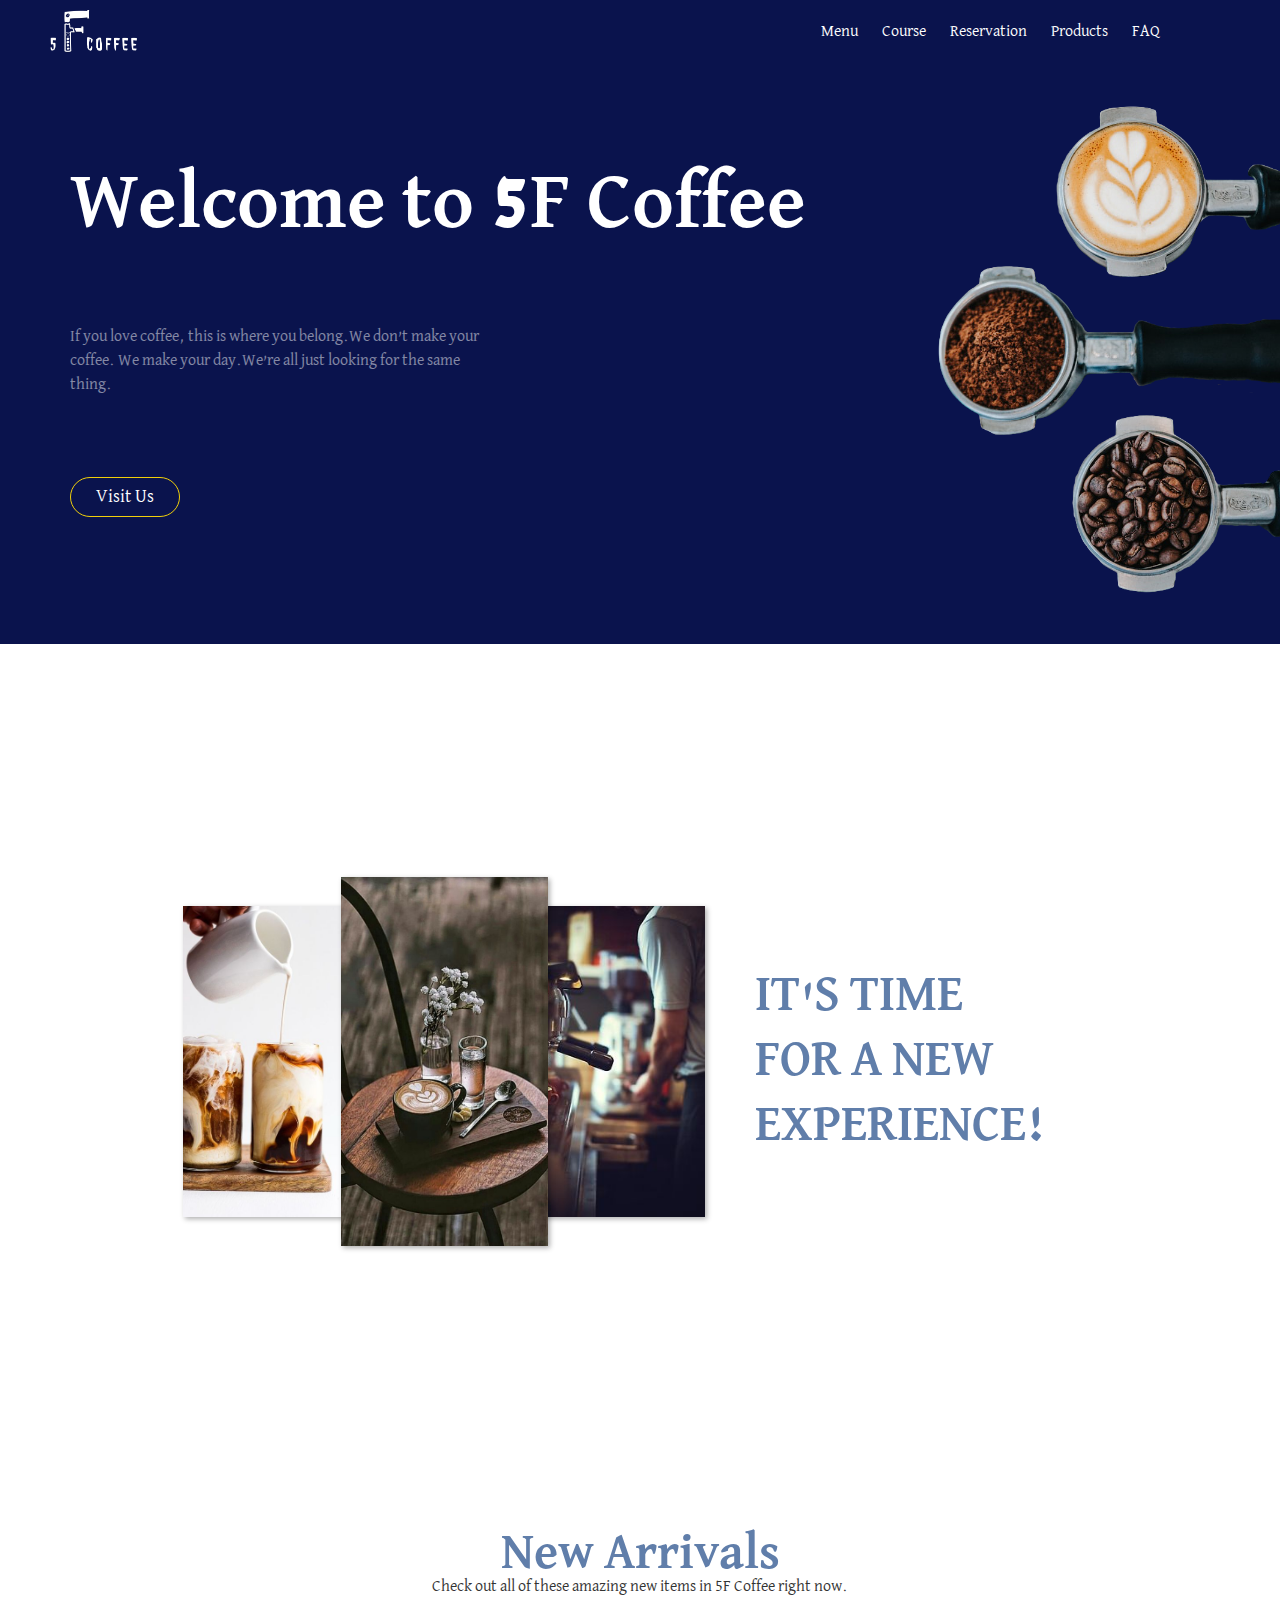
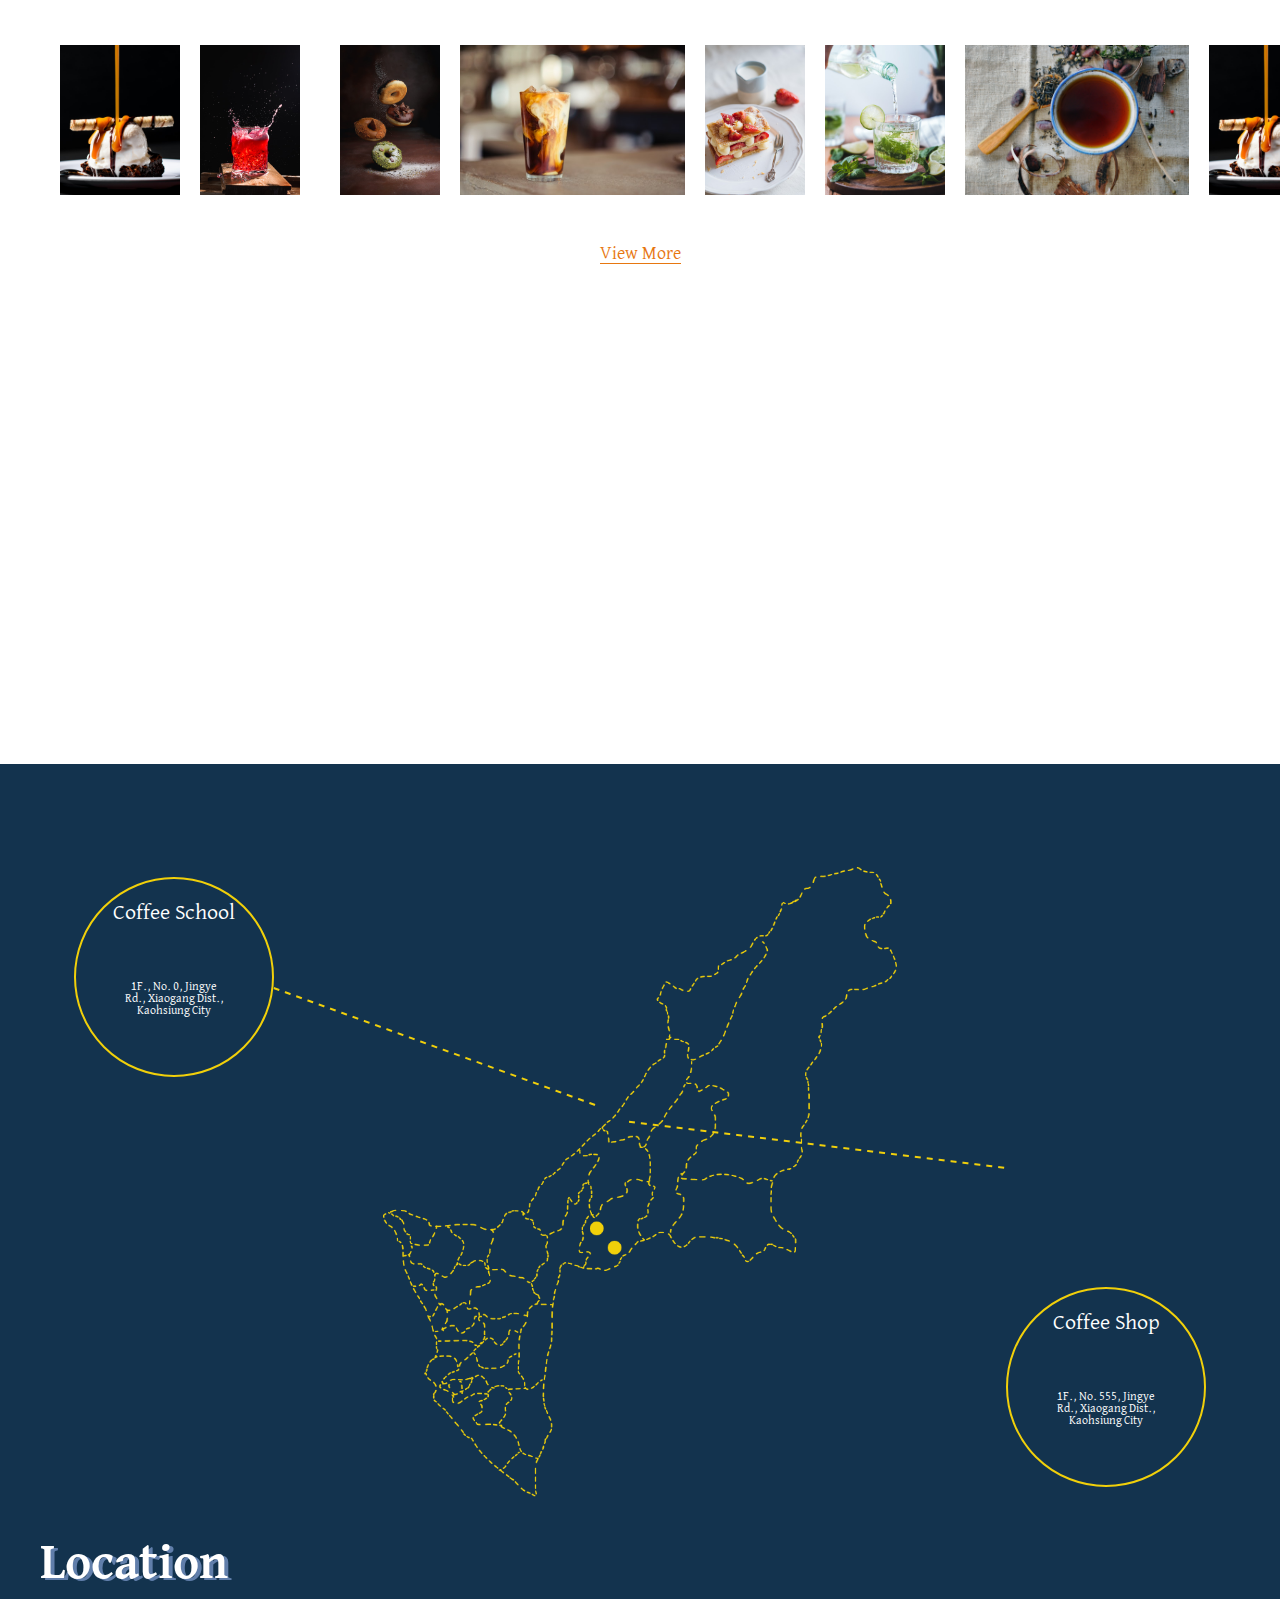
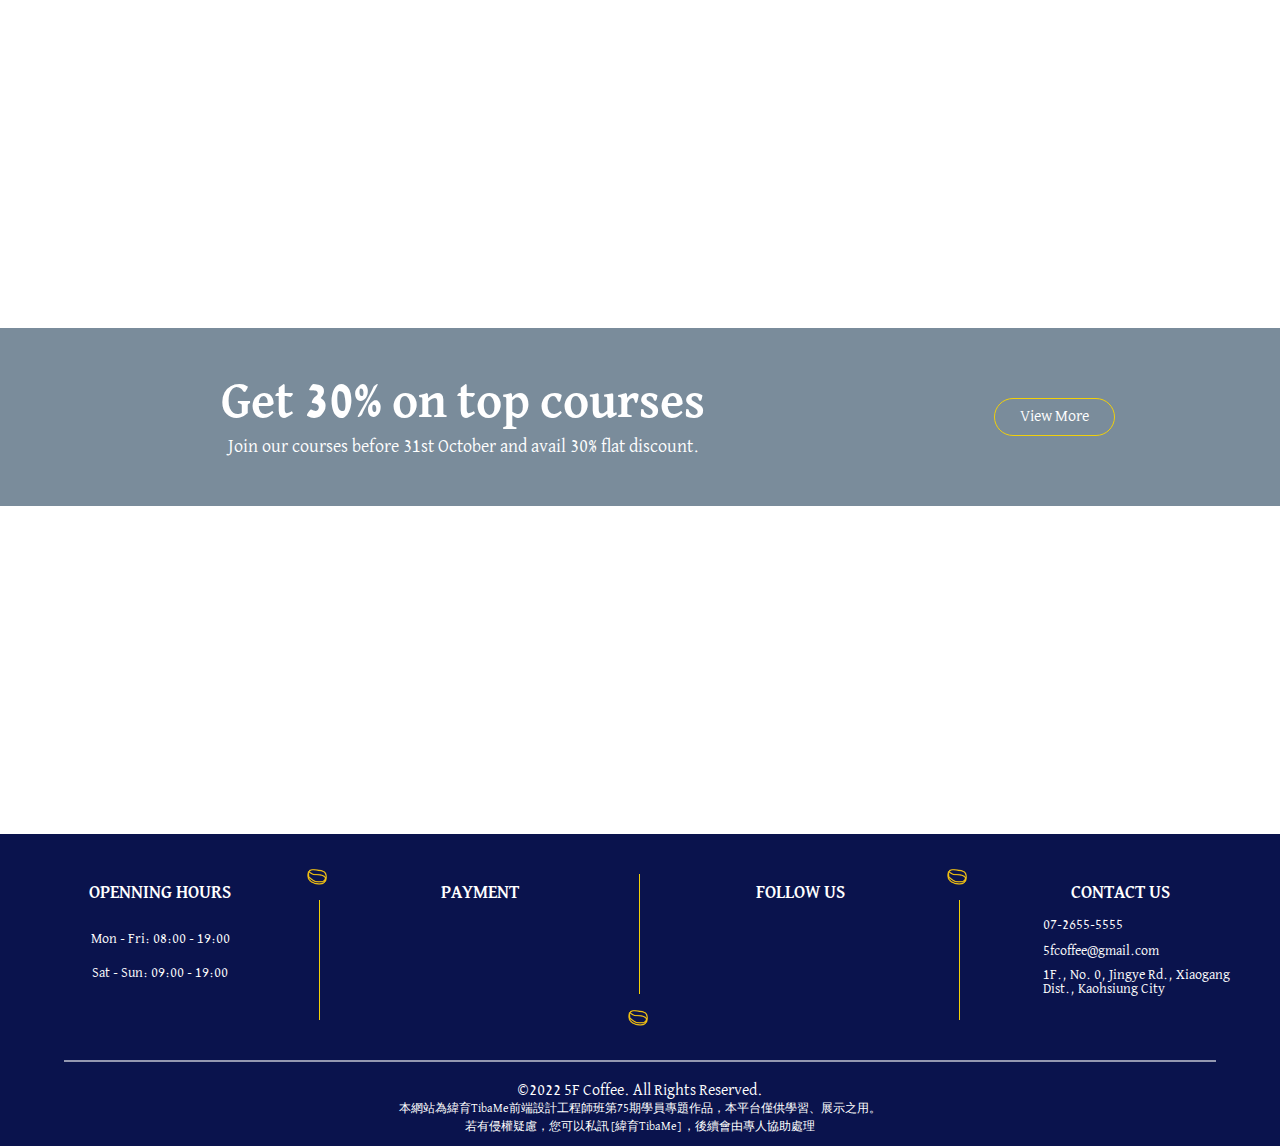
==== index.html @ f8118b6e "add web pages" ====
<!DOCTYPE html>
<html lang="en">
<head>
    <meta charset="UTF-8">
    <meta http-equiv="X-UA-Compatible" content="IE=edge">
    <meta name="viewport" content="width=device-width, initial-scale=1.0">
    <title>5F coffee</title>
   
    <!-- css -->
    <link rel="stylesheet" href="reset.css">
    <link rel="stylesheet" href="style.css">
    <link rel="stylesheet" href="header.css">
    <link rel="stylesheet" href="style2.css">
    <link rel="stylesheet" href="grid格線系統.css">

    <!-- font David Libre -->
    <link rel="preconnect" href="https://fonts.googleapis.com">
    <link rel="preconnect" href="https://fonts.gstatic.com" crossorigin>
    <link href="https://fonts.googleapis.com/css2?family=David+Libre:wght@400;500;700&display=swap" rel="stylesheet">
    
    <!-- icon -->
    <link rel="stylesheet" href="https://cdn.jsdelivr.net/npm/@fortawesome/fontawesome-free@6.1.1/css/fontawesome.min.css">
    <!-- ico -->
    <script src="https://kit.fontawesome.com/cdbf7190c7.js" crossorigin="anonymous"></script>
    <link rel="icon" href="logo.ico">
</head>
<body>
    <!-- header -->
    <input type="checkbox" id="switch">
    <header class="header">
        <!-- bar -->
        <label class="hb" for="switch">
            <span></span>
            <span></span>
            <span></span>
        </label>
        <div class="logo_box">
            <a href="index.html"><img src="image/5flogo.png" alt="5F Coffee"></a>
        </div>
        <!-- nav -->
        <nav class="nav">
            <ul class="nav_links">
                <li><a href="menu.html">Menu</a></li>
                <li><a href="course.html">Course</a></li>
                <li><a href="reservation.html">Reservation</a></li>
                <li><a href="product.html">Products</a></li>
                <li><a href="faq.html">FAQ</a></li>
            </ul>
        </nav>
        <!-- function -->
        <div class="function_box">
            <a href="member.html"><i class="fa-solid fa-user"></i></a>
            <a href="cart.html"><i class="fa-solid fa-cart-shopping"></i></a>
        </div>
    </header>
    <!-- banner -->
    <section class="banner index_banner">
        <div class="textbox">
            <h1>Welcome to 5F Coffee</h1>
            <p>If you love coffee, this is where you belong.We don’t make your coffee. We make your day.We’re all just looking for the same thing.</p>
            <a href="#" class="btn">Visit Us</a>
        </div>
        <div class="imgbox">
            <img src="image/portafilter.png" alt="portafilter">
        </div>
    </section>
    <!-- slogan -->
    <section class="slogan">
        <div class="slogan">
            <div class="imgbox">
                <div class="item"><img src="image/slogan1.jpg" alt="latte "></div>
                <div class="item"><img src="image/slogan2.jpg" alt="latte "></div>
                <div class="item"><img src="image/slogan3.jpg" alt="latte "></div>
            </div>
            <div class="textbox">
                <p class="slogan_text">It's Time<br> for a New<br> Experience!</p>
            </div>
        </div>
    </section>

    <!-- new arrivals -->
    <section class="new_arrivals">
        <h2>New Arrivals</h2>
        <p>Check out all of these amazing new items in 5F Coffee right now.</p>
        <div class="sliders">
         <div class="wrapper">
           <div class="item"><img src="image/new7.jpg" alt=""></div>
           <div class="item"><img src="image/new10.jpg" alt=""></div>
           <div class="item"><img src="image/new5.jpg" alt=""></div>
           <div class="item"><img src="image/new13.jpg" alt=""></div>
           <div class="item"><img src="image/new12.jpg" alt=""></div>
           <div class="item"><img src="image/new8.jpg" alt=""></div>
           <div class="item"><img src="image/new9.jpg" alt=""></div>
           <div class="item"><img src="image/new11.jpg" alt=""></div>
         </div>
         <div class="wrapper">
            <div class="item"><img src="image/new7.jpg" alt=""></div>
            <div class="item"><img src="image/new10.jpg" alt=""></div>
            <div class="item"><img src="image/new5.jpg" alt=""></div>
            <div class="item"><img src="image/new13.jpg" alt=""></div>
            <div class="item"><img src="image/new12.jpg" alt=""></div>
            <div class="item"><img src="image/new8.jpg" alt=""></div>
            <div class="item"><img src="image/new9.jpg" alt=""></div>
            <div class="item"><img src="image/new11.jpg" alt=""></div>
         </div>
       </div>
       <div class="btn_box"><a href="menu.html" class="btn_2">View More</a></div>
    </section> 
    <!-- map -->
    <section class="map">
        <h2>Location</h2>
        <div class="map">
            <img src="image/map.png" alt="5f coffee map">
            <a href="https://www.google.com/maps/place/%E7%B7%AF%E8%82%B2TibaMe%E9%99%84%E8%A8%AD%E4%B8%AD%E5%A3%A2%E8%81%B7%E8%A8%93%E4%B8%AD%E5%BF%83/@24.9576403,121.222834,17z/data=!3m2!4b1!5s0x346822362ddd3fd1:0xeaaa90d60c8021e8!4m5!3m4!1s0x346823ea50c732a5:0x1b5e6ee66e9fec49!8m2!3d24.9576355!4d121.2250227" class="map_school btn" target="_blank">
                <i class="fa-solid fa-school"></i>
                <h3>Coffee School</h3>
                <h4>1F., No. 0, Jingye Rd., Xiaogang Dist., Kaohsiung City </h4>
            </a>
            <a href="https://www.google.com/maps/place/%E7%B7%AF%E8%82%B2TibaMe%E9%99%84%E8%A8%AD%E4%B8%AD%E5%A3%A2%E8%81%B7%E8%A8%93%E4%B8%AD%E5%BF%83/@24.9576403,121.222834,17z/data=!3m2!4b1!5s0x346822362ddd3fd1:0xeaaa90d60c8021e8!4m5!3m4!1s0x346823ea50c732a5:0x1b5e6ee66e9fec49!8m2!3d24.9576355!4d121.2250227" class="map_shop btn" target="_blank">
                <i class="fa-solid fa-store"></i>
                <h3>Coffee Shop</h3>
                <h4>1F., No. 555, Jingye Rd., Xiaogang Dist., Kaohsiung City </h4>
            </a>
            <div class="line1"></div>    
            <div class="line2"></div>
        </div>
    </section>
    <!-- reservation -->
    <section class="reservation">
        <div class="item">
            <div class="text_box">
                <h2>Get 30% on top courses</h2>
                <p>Join our courses before 31st October and avail 30% flat discount.</p>
            </div>
            <div class="btn_box">
                <a href="course.html">View More</a>
            </div>
        </div>
        

        
        
    </section>
    <!-- footer -->
    <footer class="footer">
        <div class="footer">
            <div class="item open">
                <div class="text_box">
                    <h2>OPENNING  HOURS</h2>
                    <p>Mon - Fri: 08:00 - 19:00</p>
                    <p>Sat -  Sun: 09:00 - 19:00 </p>
                </div>
            </div>
            <div class="item payment">
                <h2>PAYMENT</h2>
                <div class="icon_box">
                    <i class="fa-brands fa-cc-apple-pay"></i>
                    <i class="fa-brands fa-cc-jcb"></i>
                    <i class="fa-brands fa-cc-visa"></i>
                </div>
            </div>
            <div class="item follow">
                <h2>FOLLOW US</h2>
                <div class="icon_box">
                    <a href="https://www.facebook.com/" target="_blank"><i class="fa-brands fa-square-facebook"></i></a>
                    <a href="https://liff.line.me/1645278921-kWRPP32q/?accountId=850fchcx" target="_blank"><i class="fa-brands fa-line"></i></a>
                    <a href="https://www.instagram.com/" target="_blank"><i class="fa-brands fa-square-instagram"></i></a>
                </div>
            </div>
            <div class="item contact">
                <h2>CONTACT US</h2>
                <div class="text_box">
                    <div class="data">
                        <div class="icon">
                            <i class="fa-solid fa-square-phone"></i>
                        </div>
                        <div class="text">
                            <p>07-2655-5555</p>
                        </div>
                    </div>
                    <div class="data">
                        <div class="icon">
                            <a href="http://gmail.com" target="_blank">
                                <i class="fa-solid fa-envelope"></i>
                            </a>
                        </div>
                        <div class="text">
                            <a href="http://gmail.com" target="_blank">
                                <p>5fcoffee@gmail.com</p>
                            </a>
                        </div>
                    </div>
                    <div class="data">
                        <div class="icon">
                            <a href="https://www.google.com/maps/place/%E7%B7%AF%E8%82%B2TibaMe%E9%99%84%E8%A8%AD%E4%B8%AD%E5%A3%A2%E8%81%B7%E8%A8%93%E4%B8%AD%E5%BF%83/@24.9576355,121.2250227,17z/data=!3m2!4b1!5s0x346822362ddd3fd1:0xeaaa90d60c8021e8!4m5!3m4!1s0x346823ea50c732a5:0x1b5e6ee66e9fec49!8m2!3d24.9576355!4d121.2250227" target="_blank">
                                <i class="fa-solid fa-location-dot"></i>
                            </a>
                        </div>
                        <div class="text">
                            <a href="https://www.google.com/maps/place/%E7%B7%AF%E8%82%B2TibaMe%E9%99%84%E8%A8%AD%E4%B8%AD%E5%A3%A2%E8%81%B7%E8%A8%93%E4%B8%AD%E5%BF%83/@24.9576355,121.2250227,17z/data=!3m2!4b1!5s0x346822362ddd3fd1:0xeaaa90d60c8021e8!4m5!3m4!1s0x346823ea50c732a5:0x1b5e6ee66e9fec49!8m2!3d24.9576355!4d121.2250227" target="_blank">
                                <p>1F., No. 0, Jingye Rd., Xiaogang Dist., Kaohsiung City</p>
                            </a>
                        </div>
                    </div>
                </div>
            </div>
        </div>
        <hr>
        <div class="copyright">
            <p>&copy2022 5F Coffee. All Rights Reserved.</p>
            <p>本網站為緯育TibaMe前端設計工程師班第75期學員專題作品，本平台僅供學習、展示之用。<br>若有侵權疑慮，您可以私訊 [緯育TibaMe] ，後續會由專人協助處理</p>
            
        </div>
    </footer>
</body>
</html>
---- style.css ----
* {
  box-sizing: border-box;
}

html {
  scroll-behavior: smooth;
}

body {
  padding-top: 65px;
}

.index_banner, .member_banner {
  display: flex;
  color: #fff;
  flex-wrap: wrap;
  background-color: #0A134D;
  width: 100%;
}
.index_banner .textbox, .member_banner .textbox {
  width: 70%;
  padding-left: 70px;
  padding-top: 100px;
}
.index_banner .textbox h1, .member_banner .textbox h1 {
  margin-bottom: 80px;
  font-weight: 600;
}
.index_banner .textbox p, .member_banner .textbox p {
  width: 50%;
  margin-bottom: 80px;
  line-height: 150%;
  font-size: 16px;
  opacity: 0.5;
}
.index_banner .textbox a, .member_banner .textbox a {
  display: inline-block;
  padding: 10px 25px;
  color: #fff;
  border: 1px solid #F1D00A;
  border-radius: 30px;
  font-size: 18px;
  transition: 0.5s;
}
.index_banner .textbox a:hover, .member_banner .textbox a:hover {
  background-color: #E77710;
  color: #fff;
  border: #E77710 solid 1px;
  transform: scale(0.9);
}
.index_banner .imgbox, .member_banner .imgbox {
  width: 30%;
}
.index_banner .imgbox img, .member_banner .imgbox img {
  width: 100%;
}

section.slogan {
  width: 100%;
  height: calc(100vh - 65px);
  display: flex;
  flex-wrap: wrap;
  align-items: center;
}

div.slogan {
  width: 90%;
  margin: auto;
  display: flex;
  flex-wrap: wrap;
  align-items: center;
}
div.slogan .imgbox {
  width: 60%;
  display: flex;
  flex-wrap: wrap;
  align-items: center;
  justify-content: flex-end;
}
div.slogan .imgbox .item {
  width: 30%;
  box-shadow: rgba(0, 0, 0, 0.3137254902) 2px 2px 5px;
}
div.slogan .imgbox .item :hover {
  transform: scale(1.1);
  transition: 1s;
  z-index: 4;
}
div.slogan .imgbox .item img {
  width: 100%;
  vertical-align: top;
}
div.slogan .imgbox .item:nth-child(1) {
  position: relative;
  left: 50px;
}
div.slogan .imgbox .item:nth-child(2) {
  z-index: 3;
}
div.slogan .imgbox .item:nth-child(3) {
  position: relative;
  right: 50px;
}
div.slogan .textbox {
  width: 40%;
  display: flex;
  align-content: center;
}
div.slogan .textbox .slogan_text {
  font-size: 50px;
  font-weight: 600;
  line-height: 130%;
  color: #607EAA;
  text-transform: uppercase;
  font-family: "David Libre", serif;
}

.new_arrivals {
  min-height: calc(100vh - 65px);
  min-width: 100%;
  position: relative;
}
.new_arrivals h2 {
  color: #607EAA;
  text-align: center;
  display: block;
  margin-top: 50px;
}
.new_arrivals p {
  font-size: 16px;
  text-align: center;
  color: #333;
}
.new_arrivals .btn_box {
  text-align: center;
}
.new_arrivals .btn_2 {
  font-size: 18px;
  color: #E77710;
  border-bottom: #E77710 1px solid;
  transition: 0.5s;
  font-family: "David Libre", serif;
  display: inline-block;
}
.new_arrivals .btn_2:hover {
  transform: scale(0.9);
}

@-webkit-keyframes scroll {
  from {
    transform: translateX(100%);
  }
  to {
    transform: translateX(-100%);
  }
}

@keyframes scroll {
  from {
    transform: translateX(100%);
  }
  to {
    transform: translateX(-100%);
  }
}
@-webkit-keyframes scroll2 {
  from {
    transform: translateX(0%);
  }
  to {
    transform: translateX(-200%);
  }
}
@keyframes scroll2 {
  from {
    transform: translateX(0%);
  }
  to {
    transform: translateX(-200%);
  }
}
.sliders {
  display: flex;
  width: 100%;
  overflow: hidden;
  padding: 50px;
}
.sliders .wrapper {
  display: flex;
  -webkit-animation: scroll 40s linear infinite;
          animation: scroll 40s linear infinite;
  -webkit-animation-delay: -20s;
          animation-delay: -20s;
}
.sliders .wrapper:nth-child(2) {
  -webkit-animation: scroll2 40s linear infinite;
          animation: scroll2 40s linear infinite;
}
.sliders .wrapper .item {
  height: 150px;
  margin: 0 10px;
}
.sliders .wrapper .item img {
  height: 100%;
}

section.map {
  min-height: calc(100vh - 65px);
  background-color: #13334E;
  min-width: 100%;
  display: flex;
  flex-wrap: wrap;
  align-items: center;
  justify-content: center;
  position: relative;
}
section.map h2 {
  position: absolute;
  bottom: 10px;
  left: 40px;
  color: #fff;
  text-shadow: 4px 2px 0 #607EAA;
}
section.map img {
  height: 70vh;
}
section.map .btn {
  display: inline-block;
  padding-top: 2%;
  border-radius: 50%;
  border: #F1D00A solid 2px;
  width: 200px;
  height: 200px;
  position: absolute;
  text-align: center;
  display: flex;
  flex-wrap: wrap;
  justify-content: center;
  color: #fff;
  transition: 0.5s;
}
section.map .btn:hover {
  background-color: #E77710;
  border: #E77710 1px solid;
  transform: scale(0.9);
}
section.map .btn i {
  display: block;
  font-size: 40px;
}
section.map .btn h3 {
  font-size: 22px;
  width: 100%;
}
section.map .btn h4 {
  font-size: 12px;
  width: 100px;
  font-weight: normal;
}
section.map .map_school {
  left: 10px;
  top: 10px;
}
section.map .map_shop {
  right: 10px;
  bottom: 10px;
}

div.map {
  width: 90%;
  height: 100%;
  margin: auto;
  display: flex;
  flex-wrap: wrap;
  align-items: center;
  justify-content: center;
  position: relative;
}

.line1 {
  width: 345px;
  transform: rotate(20deg);
  transform-origin: left top;
  top: 120px;
  left: 210px;
  height: 2px;
  background: linear-gradient(to right, #F1D00A 6px, transparent 6px) 0 0/12px 1px;
  position: absolute;
}

.line2 {
  width: 380px;
  transform: rotate(7deg);
  transform-origin: right bottom;
  top: 300px;
  right: 210px;
  height: 2px;
  background: linear-gradient(to right, #F1D00A 6px, transparent 6px) 0 0/12px 1px;
  position: absolute;
}

section.reservation {
  min-height: calc(100vh - 65px);
  padding: 50px 0;
  background-image: url(image/r6.jpg);
  background-position: center;
  background-size: cover;
  background-repeat: no-repeat;
  background-attachment: fixed;
  position: relative;
}
section.reservation .item {
  display: flex;
  flex-wrap: wrap;
  align-items: center;
  justify-content: space-between;
  position: absolute;
  transform: translate(-50%, -50%);
  top: 50%;
  left: 50%;
  padding: 50px;
  width: 100%;
  background-color: rgba(19, 51, 78, 0.5647058824);
}
section.reservation .item .text_box {
  width: 70%;
  text-align: center;
  color: #fff;
}
section.reservation .item .text_box h2 {
  margin-bottom: 10px;
}
section.reservation .item .text_box p {
  font-size: 18px;
}
section.reservation .item .btn_box {
  width: 20%;
}
section.reservation .item .btn_box a {
  display: inline-block;
  color: #fff;
  border-radius: 30px;
  padding: 10px 25px;
  border: 1px solid #F1D00A;
  transition: 0.5s;
  font: 18px;
}
section.reservation .item .btn_box a:hover {
  background-color: #E77710;
  color: #fff;
  transform: scale(0.9);
  border: 1px solid #E77710;
}

footer.footer {
  background-color: #0A134D;
  color: #fff;
}
footer.footer div.footer {
  display: flex;
  flex-wrap: wrap;
  padding: 50px 0;
}
footer.footer div.footer .item {
  width: 25%;
  position: relative;
}
footer.footer div.footer .item a {
  color: #fff;
  transition: 0.5s;
  display: inline-block;
}
footer.footer div.footer .item a:hover {
  transform: scale(0.9);
  color: #F1D00A;
}
footer.footer div.footer .item h2 {
  font-size: 18px;
  text-align: center;
}
footer.footer div.footer .item p {
  font-size: 14px;
}
footer.footer div.footer .item:nth-child(1):after {
  content: "";
  height: 120px;
  background-color: #F1D00A;
  width: 1px;
  display: block;
  right: 0px;
  bottom: -20px;
  position: absolute;
}
footer.footer div.footer .item:nth-child(3):after {
  content: "";
  height: 120px;
  background-color: #F1D00A;
  width: 1.5px;
  display: block;
  right: 0px;
  bottom: -20px;
  position: absolute;
}
footer.footer div.footer .item:nth-child(2):after {
  content: "";
  height: 120px;
  background-color: #F1D00A;
  width: 1px;
  display: block;
  right: 0px;
  top: -10px;
  position: absolute;
}
footer.footer div.footer .item:nth-child(2n+1)::before {
  content: "";
  background-image: url("image/bean.png");
  background-size: contain;
  background-repeat: no-repeat;
  position: absolute;
  top: -15px;
  right: -7px;
  width: 20px;
  height: 20px;
}
footer.footer div.footer .item:nth-child(2)::before {
  content: "";
  background-image: url("image/bean.png");
  background-size: contain;
  background-repeat: no-repeat;
  position: absolute;
  bottom: -30px;
  right: -8px;
  width: 20px;
  height: 20px;
}
footer.footer div.footer .open {
  text-align: center;
}
footer.footer div.footer .open h2 {
  margin-bottom: 30px;
}
footer.footer div.footer .open p {
  margin-bottom: 20px;
}
footer.footer div.footer .payment, footer.footer div.footer .follow {
  position: relative;
}
footer.footer div.footer .payment .icon_box, footer.footer div.footer .follow .icon_box {
  width: 80%;
  text-align: center;
  transform: translate(-50%, -50%);
  top: 60%;
  left: 50%;
  position: absolute;
}
footer.footer div.footer .payment .icon_box i, footer.footer div.footer .follow .icon_box i {
  font-size: 25px;
  margin: 10px;
}
footer.footer div.footer .contact {
  position: relative;
}
footer.footer div.footer .contact .text_box {
  margin-top: 20px;
  position: absolute;
  transform: translate(-50%, -50%);
  top: 50%;
  left: 50%;
  width: 80%;
}
footer.footer div.footer .contact .text_box .data {
  display: flex;
  flex-wrap: wrap;
  justify-content: space-between;
  align-items: center;
  margin-bottom: 10px;
}
footer.footer div.footer .contact .text_box .data:nth-child(2) .icon i {
  font-size: 22px;
}
footer.footer div.footer .contact .text_box .data .icon {
  width: 15%;
  text-align: center;
}
footer.footer div.footer .contact .text_box .data .icon i {
  font-size: 25px;
}
footer.footer div.footer .contact .text_box .data .text {
  width: 80%;
}
footer.footer hr {
  border: none;
  height: 2px;
  width: 90%;
  background-color: rgba(255, 255, 255, 0.5647058824);
  margin: 10px auto;
}
footer.footer .copyright {
  text-align: center;
  width: 100%;
  padding: 10px;
  line-height: 150%;
  font-size: 12px;
}
footer.footer .copyright p:first-child {
  font-size: 16px;
}

.course_banner {
  position: relative;
  background-image: linear-gradient(rgba(4, 9, 30, 0.7), rgba(4, 9, 30, 0.7)), url(image/course_banner.jpg);
  background-position: center;
  background-size: cover;
  background-repeat: no-repeat;
  background-attachment: fixed;
  width: 100%;
  min-height: calc(100vh - 65px);
}
.course_banner .img_box {
  position: absolute;
  width: 200px;
  transform: translate(-50%, -50%);
  top: 50%;
  left: 50%;
}
.course_banner .img_box img {
  width: 100%;
}

ul.course_nav {
  width: 30%;
  text-align: center;
  margin-left: auto;
  margin-right: auto;
  margin-top: 50px;
  font-size: 0;
  display: flex;
  flex-wrap: wrap;
  justify-content: space-around;
  align-items: center;
}
ul.course_nav li {
  width: 30%;
}
ul.course_nav li .btn {
  display: inline-block;
  height: 100%;
  padding: 10px 0;
  font-size: 18px;
  width: 100%;
  color: #fff;
  transition: 0.5s;
  background-color: #607EAA;
  border: 1px solid #607EAA;
  border-radius: 30px;
}
ul.course_nav li .all_btn {
  background-color: #607EAA;
}
ul.course_nav li .sca_btn {
  background-color: #fff;
  color: #333;
}
ul.course_nav li .ot_btn {
  background-color: #fff;
  color: #333;
}
ul.course_nav li .btn:hover {
  background-color: #607EAA;
  color: #fff;
  transform: scale(0.9);
  border: none;
}

section.course_offer {
  width: 100%;
  background-color: #f5f4f2;
  margin-top: 50px;
}
section.course_offer h2 {
  color: #607EAA;
  text-align: center;
  padding-top: 50px;
}

.course_offer .container {
  margin-left: auto;
  margin-right: auto;
  padding: 50px 0;
}
.course_offer .container .item {
  display: flex;
  flex-wrap: wrap;
  align-items: center;
  justify-content: center;
  display: inline-block;
  height: 200px;
  padding-bottom: 10px;
  background-color: #fff;
  margin: 10px;
  overflow: hidden;
}
.course_offer .container .item .img_box {
  width: 50%;
  height: 100%;
  position: relative;
  overflow: hidden;
}
.course_offer .container .item .img_box img {
  height: 100%;
  vertical-align: top;
}
.course_offer .container .item .img_box .sale {
  background-color: #607EAA;
  color: #fff;
  display: inline-block;
  padding: 8px 30px;
  width: -webkit-fit-content;
  width: -moz-fit-content;
  width: fit-content;
  position: absolute;
  top: 20px;
  left: -30px;
  font-size: 12px;
  transform: translate(-50%, -50%);
  transform: rotate(-45deg);
}
.course_offer .container .item .text_box {
  width: 50%;
  height: 100%;
  position: relative;
}
.course_offer .container .item .text_box h3 {
  font-size: 20px;
  color: #607EAA;
  margin-bottom: 5px;
  font-weight: 600;
}
.course_offer .container .item .text_box .level {
  margin-bottom: 10px;
  color: rgba(0, 0, 0, 0.3137254902);
  font-size: 16px;
}
.course_offer .container .item .text_box .icon_box {
  margin-bottom: 10px;
  color: #333;
}
.course_offer .container .item .text_box .icon_box i {
  color: #333;
  font-size: 12px;
}
.course_offer .container .item .text_box .date {
  margin-bottom: 10px;
  color: #333;
  font-size: 16px;
}
.course_offer .container .item .text_box .infor {
  display: flex;
  align-items: center;
  justify-content: space-between;
}
.course_offer .container .item .text_box .price {
  font-size: 18px;
  color: red;
  font-weight: 600;
}
.course_offer .container .item .text_box .price span {
  font-size: 12px;
  color: #333;
  text-decoration: line-through;
  margin-left: 10px;
}
.course_offer .container .item .text_box .btn {
  color: #333;
  padding: 8px 10px;
  border-radius: 30px;
  border: 1px solid #F1D00A;
  transition: 0.5s;
  display: inline-block;
  font-size: 14px;
}
.course_offer .container .item .text_box .btn:hover {
  transform: scale(0.9);
  background-color: #E77710;
  color: #fff;
}

@media screen and (min-width: 768px) {
  .course_offer .container {
    width: 80%;
  }
  .course_offer .container .item {
    height: auto;
    margin: 10px 0;
    border-radius: 5px;
  }
  .course_offer .container .item .img_box {
    width: 100%;
  }
  .course_offer .container .item .img_box img {
    width: 100%;
  }
  .course_offer .container .item .text_box {
    width: 100%;
    padding: 15px;
  }
}
.course_content {
  padding: 50px 0;
}
.course_content .wrap {
  width: 80%;
  margin: 0 auto;
  display: flex;
  flex-wrap: wrap;
  align-items: stretch;
  justify-content: center;
  border-radius: 5px;
  overflow: hidden;
}
.course_content .wrap .img_box {
  width: 50%;
  padding: 30px;
  background-color: rgba(96, 126, 170, 0.062745098);
  color: #333;
  border-radius: 5px 0 0 5px;
  border-right: none;
}
.course_content .wrap .img_box img {
  width: 100%;
}
.course_content .wrap .img_box .icon_box {
  margin-bottom: 20px;
}
.course_content .wrap .img_box .icon_box i {
  font-size: 16px;
}
.course_content .wrap .img_box p {
  font-size: 16px;
}
.course_content .wrap .text_box {
  width: 50%;
  padding: 30px;
  background-color: #13334E;
  position: relative;
}
.course_content .wrap .text_box .box {
  position: absolute;
  transform: translate(-50%, -50%);
  top: 60%;
  left: 50%;
  width: 70%;
  height: 70%;
  display: flex;
  flex-wrap: wrap;
  flex-direction: column;
  justify-content: space-between;
}
.course_content .wrap .text_box h2 {
  font-size: 30px;
  color: #F1D00A;
  text-align: center;
  margin-bottom: 10px;
}
.course_content .wrap .text_box .level {
  text-align: center;
  color: rgba(255, 255, 255, 0.3137254902);
  margin-bottom: 30px;
}
.course_content .wrap .text_box .item {
  display: flex;
  flex-wrap: wrap;
  align-items: center;
  width: 90%;
  justify-content: space-between;
  color: #fff;
}
.course_content .wrap .text_box .item:nth-child(2) i {
  font-size: 24px;
}
.course_content .wrap .text_box .item:nth-child(3) i {
  font-size: 20px;
}
.course_content .wrap .text_box .item i {
  width: 15%;
  font-size: 24px;
}
.course_content .wrap .text_box .item .money {
  font-size: 30px;
  width: 15%;
  position: relative;
  left: -3px;
}
.course_content .wrap .text_box .item .data, .course_content .wrap .text_box .item p {
  width: 85%;
}
.course_content .wrap .text_box .item p {
  font-size: 18px;
}
.course_content .wrap .text_box .item .price span {
  font-size: 12px;
  -webkit-text-decoration-line: line-through;
          text-decoration-line: line-through;
  margin-left: 10px;
}
.course_content .wrap .text_box .btn_box {
  text-align: center;
  width: 100%;
}
.course_content .wrap .text_box .btn_box a {
  font-size: 18px;
  padding: 10px 25px;
  color: #fff;
  border: 1px solid #F1D00A;
  border-radius: 30px;
  display: inline-block;
  transition: 0.5s;
}
.course_content .wrap .text_box .btn_box a:hover {
  background-color: #E77710;
  transform: scale(0.9);
  border: 1px solid #E77710;
}

.learn {
  padding: 50px 0;
}
.learn h2 {
  margin-bottom: 50px;
  text-align: center;
  color: #607EAA;
}
.learn .container {
  width: 80%;
}
.learn .container .item {
  border-radius: 5px;
  overflow: hidden;
}
.learn .img_box {
  height: 300px;
  overflow: hidden;
}
.learn img {
  width: 100%;
}
.learn .text_box {
  background-color: #f5f4f2;
  color: #333;
  padding: 20px;
}
.learn .text_box p {
  font-size: 18px;
  text-align: center;
}

section.recommend h2 {
  color: #607EAA;
  text-align: center;
  padding-top: 50px;
}

.course_banner {
  min-height: calc(80vh - 65px);
}

section.join {
  padding: 50px 0;
}
section.join .wrap {
  width: 90%;
  margin-left: auto;
  margin-right: auto;
}
section.join .wrap h2 {
  font-size: 40px;
}
section.join .wrap .item_box {
  position: relative;
}
section.join .wrap .circle {
  width: 500px;
  height: 500px;
  border-radius: 50%;
  background-color: #f5f4f2;
  position: absolute;
  transform: translate(-50%, -50%);
  top: 50%;
  left: 50%;
}
section.join .wrap .data {
  display: flex;
  flex-wrap: wrap;
  justify-content: center;
  height: 200px;
  margin-bottom: 20px;
  border-radius: 5px;
}
section.join .wrap .data .img_box {
  width: 30%;
  display: flex;
  flex-wrap: wrap;
  align-items: center;
  justify-content: center;
}
section.join .wrap .data .img_box .img_data {
  width: 100px;
  height: 100px;
  border-radius: 50%;
  overflow: hidden;
  position: absolute;
}
section.join .wrap .data .img_box .img_data img {
  position: relative;
  height: 100%;
}
section.join .wrap .data .img_box img.teacher {
  left: -30px;
}
section.join .wrap .data .img_box img.job {
  left: -15px;
}
section.join .wrap .data .text_box {
  width: 70%;
  padding: 20px;
}
section.join .wrap .data .text_box h3 {
  color: #607EAA;
  font-size: 20px;
  margin-bottom: 20px;
  font-weight: 600;
}
section.join .wrap .data:nth-child(2) {
  flex-direction: row-reverse;
}
section.join .btn_box {
  width: 100%;
  text-align: center;
  margin-top: 10px;
}
section.join .btn_box .btn_2 {
  font-size: 18px;
  color: #E77710;
  border-bottom: #E77710 1px solid;
  transition: 0.5s;
  font-family: "David Libre", serif;
  display: inline-block;
}
section.join .btn_box .btn_2:hover {
  transform: scale(0.9);
}

@media screen and (min-width: 768px) {
  .join .wrap {
    width: 80%;
    margin-left: auto;
    margin-right: auto;
    display: flex;
    flex-wrap: wrap;
    height: 500px;
  }
  .join .wrap .title_box {
    width: 30%;
    display: flex;
    flex-wrap: wrap;
    justify-content: center;
  }
  .join .wrap .title_box h2 {
    -ms-writing-mode: tb-rl;
        writing-mode: vertical-rl;
    font-size: 50px;
    align-self: flex-end;
    position: relative;
    left: 80px;
    border-radius: 5px;
    top: -200px;
    padding: 50px;
    color: #607EAA;
  }
  .join .wrap .title_box h2 span {
    display: block;
    position: relative;
    top: 170px;
  }
  .join .wrap .item_box {
    width: 70%;
    position: relative;
  }
  .join .wrap .item_box .data {
    position: absolute;
  }
  .join .wrap .item_box .data .img_box {
    width: 100%;
  }
  .join .wrap .item_box .data .img_data {
    width: 160px !important;
    height: 160px !important;
    box-shadow: 0 0 20px 0px rgba(0, 0, 0, 0.062745098);
  }
  .join .wrap .item_box .data .text_box {
    width: 50%;
  }
  .join .wrap .item_box .data .text_box h3 {
    -ms-writing-mode: tb-rl;
        writing-mode: vertical-rl;
    position: relative;
    font-size: 22px;
  }
  .join .wrap .item_box .data .text_box p {
    position: relative;
    color: #333;
    font-size: 16px;
  }
  .join .wrap .item_box .data1 {
    position: absolute;
    left: 0%;
    top: 60px;
  }
  .join .wrap .item_box .data1 .text_box h3 {
    left: 250px;
    top: -90px;
  }
  .join .wrap .item_box .data1 .text_box p {
    left: 140px;
    top: -50px;
  }
  .join .wrap .item_box .data2 {
    position: absolute;
    left: -170px;
    top: 270px;
  }
  .join .wrap .item_box .data2 .img_data {
    width: 180px !important;
    height: 180px !important;
  }
  .join .wrap .item_box .data2 .img_data img {
    position: relative;
    left: -50px;
  }
  .join .wrap .item_box .data2 .text_box {
    width: 50%;
  }
  .join .wrap .item_box .data2 .text_box h3 {
    position: relative;
    right: -255px;
    top: -70px;
  }
  .join .wrap .item_box .data2 .text_box p {
    left: 100px;
    top: -30px;
  }
  .join .wrap .item_box .data3 {
    position: absolute;
    right: 140px;
    top: 320px;
    width: 250px;
  }
  .join .wrap .item_box .data3 .img_data {
    width: 170px !important;
    height: 170px !important;
  }
  .join .wrap .item_box .data3 .text_box {
    width: 100%;
  }
  .join .wrap .item_box .data3 .text_box h3 {
    left: 198px;
    top: -120px;
  }
  .join .wrap .item_box .data3 .text_box p {
    left: 80px;
    top: -70px;
  }
}
section.feedback {
  padding: 50px 0;
}
section.feedback h2 {
  text-align: center;
  color: #607EAA;
  font-size: 80px;
  text-align: center;
  margin-bottom: 80px;
  font-size: 40px;
}
section.feedback .container {
  width: 90%;
}
section.feedback .container .item {
  display: flex;
  flex-wrap: wrap;
  justify-content: center;
  background-color: rgba(96, 126, 170, 0.062745098);
  border-radius: 5px;
  padding: 20px;
  margin-bottom: 20px;
  transition: 0.5s;
  cursor: pointer;
}
section.feedback .container .item:hover {
  transform: scale(0.9);
}
section.feedback .container .item .img_box {
  width: 20%;
}
section.feedback .container .item .img_box .img_data {
  width: 50px;
  height: 50px;
  border-radius: 50%;
  overflow: hidden;
}
section.feedback .container .item .img_box img {
  width: 100%;
  position: relative;
}
section.feedback .container .item .img_box .img_data1 img {
  top: -10px;
}
section.feedback .container .item .img_box .img_data2 img {
  top: -10px;
}
section.feedback .container .item .img_box .img_data3 img {
  top: 0px;
}
section.feedback .container .item .text_box {
  width: 80%;
}
section.feedback .container .item .text_box .name {
  font-size: 20px;
  font-weight: 600;
  margin: 20px 0;
  color: #333;
}
section.feedback .container .item .text_box i {
  color: #333;
  font-size: 16px;
}
section.feedback .container .item .text_box p {
  color: #333;
}
section.feedback .btn_box {
  text-align: center;
  color: #E77710;
  margin-top: 10px;
}
section.feedback .btn_box .btn {
  display: inline-block;
  font-size: 18px;
  color: #E77710;
  border-bottom: #E77710 1px solid;
  transition: 0.5s;
  font-family: "David Libre", serif;
}
section.feedback .btn_box .btn:hover {
  transform: scale(0.9);
}

@media screen and (min-width: 768px) {
  section.feedback h2 {
    font-size: 50px;
  }
}
.menu_slogan {
  text-align: center;
  margin-bottom: 50px;
  font-size: 20px;
  color: #333;
}

.menu_bar {
  height: -webkit-fit-content;
  height: -moz-fit-content;
  height: fit-content;
  padding: 50px 0;
}
.menu_bar .container {
  width: 80%;
  margin: auto;
}
.menu_bar .item {
  position: relative;
  border-radius: 5px;
  overflow: hidden;
}
.menu_bar .item .layer {
  background: transparent;
  height: 100%;
  width: 100%;
  position: absolute;
  top: 0;
  right: 0;
  transition: 0.5s;
}
.menu_bar .item .layer:hover {
  background: rgba(19, 51, 78, 0.5647058824);
}
.menu_bar .item:hover h2 {
  bottom: 50%;
}
.menu_bar .item img {
  width: 100%;
  vertical-align: top;
}
.menu_bar .item h2 {
  font-weight: 600;
  color: #fff;
  position: absolute;
  bottom: 5px;
  text-shadow: 2px 2px 5px #333;
  text-align: center;
  font-size: 30px;
  width: 100%;
  transform: translate(-50%);
  left: 50%;
  transition: 0.5s;
}

@media screen and (max-width: 767px) {
  .menu_banner {
    margin-bottom: 100px;
  }
  .menu_banner p {
    font-size: 25px;
    text-align: center;
  }
}
.coffee_menu_box {
  background-color: #f5f4f2;
}

[class$=_menu_box] {
  padding: 50px 0;
}
[class$=_menu_box] .container {
  width: 80%;
  margin-left: auto;
  margin-right: auto;
}
[class$=_menu_box] .title_box {
  text-align: center;
  display: flex;
  flex-wrap: wrap;
  align-items: center;
  flex-direction: column;
  justify-content: center;
  width: 100%;
  height: 100%;
  position: relative;
  margin-bottom: 20px;
}
[class$=_menu_box] .title_box::after {
  content: "";
  display: block;
  width: 150px;
  height: 150px;
  background-color: rgba(241, 208, 10, 0.1882352941);
  border-radius: 50%;
  position: absolute;
  transform: translate(-50%, -50%);
  top: 50%;
  left: 30%;
}
[class$=_menu_box] .title_box h2 {
  font-size: 80px;
  color: #607EAA;
  margin-bottom: 10px;
  z-index: 2;
}
[class$=_menu_box] .title_box p {
  font-size: 20px;
  color: rgba(0, 0, 0, 0.3137254902);
  z-index: 2;
  font-family: "David Libre", serif;
}
[class$=_menu_box] .item {
  width: 100%;
  margin-bottom: 20px;
  box-shadow: 0px 0px 20px 0px rgba(0, 0, 0, 0.062745098);
  border-radius: 5px;
  overflow: hidden;
}
[class$=_menu_box] .item:hover img {
  transform: scale(1.1);
}
[class$=_menu_box] .item:hover .img_box .desq {
  background-color: rgba(19, 51, 78, 0.1882352941);
}
[class$=_menu_box] .item:hover .img_box .desq p {
  opacity: 1;
}
[class$=_menu_box] .item .img_box {
  width: 100%;
  aspect-ratio: 1/1;
  overflow: hidden;
  margin-left: auto;
  margin-right: auto;
  position: relative;
}
[class$=_menu_box] .item .img_box img {
  width: 100%;
  position: relative;
  transition: 0.5s;
}
[class$=_menu_box] .item .img_box .desq {
  width: 100%;
  height: 100%;
  position: absolute;
  top: 0;
  left: 0;
  text-align: center;
  background-color: rgba(10, 19, 77, 0);
  transition: background-color 0.5s;
}
[class$=_menu_box] .item .img_box .desq p {
  color: #fff;
  position: absolute;
  transform: translate(-50%, -50%);
  top: 50%;
  left: 50%;
  width: 80%;
  font-size: 16px;
  opacity: 0;
  transition: opacity 0.5s;
}
[class$=_menu_box] .item .text_box {
  width: 100%;
  padding: 10px;
}
[class$=_menu_box] .item .text_box h3 {
  color: #333;
  font-size: 20px;
  font-weight: 600;
  margin-bottom: 10px;
  font-family: "David Libre", serif;
  text-overflow: ellipsis;
  white-space: nowrap;
  overflow: hidden;
  width: 100%;
}
[class$=_menu_box] .item .text_box p {
  font-size: 16px;
  font-family: "David Libre", serif;
  color: #333;
}
[class$=_menu_box] .item .text_box .data_box {
  width: 100%;
  display: flex;
  justify-content: space-between;
  flex-wrap: wrap;
}
[class$=_menu_box] .item .text_box .icon_box i {
  font-size: 12px;
}
[class$=_menu_box] .item .text_box .icon_box i:first-child {
  color: red;
  margin-right: 5px;
}
[class$=_menu_box] .item .text_box .icon_box i:last-child {
  color: #607EAA;
}

.c1 img {
  top: -100px;
}

.c2 img {
  top: -50px;
}

.c3 img {
  top: -100px;
}

.c4 img {
  top: -80px;
}

.c5 img {
  top: -50px;
}

.c6 img {
  top: -40px;
}

.c7 img {
  top: -40px;
}

.c8 img {
  top: -60px;
}

.c9 img {
  top: -60px;
}

.c10 img {
  top: -65px;
}

.c2 .icon_box i:last-child, .c4 .icon_box i:last-child {
  color: rgba(0, 0, 0, 0.3137254902) !important;
}

.c3 .icon_box i:first-child, .c5 .icon_box i:first-child, .c8 .icon_box i:first-child, .c9 .icon_box i:first-child {
  color: rgba(0, 0, 0, 0.3137254902) !important;
}

.p1 img {
  top: -50px;
}

.p2 img {
  top: -10px;
}

.p3 img {
  top: -40px;
}

.p4 img {
  top: -40px;
}

.pastry_menu_box .title_box::after {
  left: 60%;
}

.title_box_sm {
  display: none !important;
}

section.tea {
  background-color: #f5f4f2;
}

.t1 img {
  top: -20px;
}

.t2 img {
  top: 0px;
}

.t3 img {
  top: -20px;
}

.t4 img {
  top: 0px;
  width: 160% !important;
  left: -80px;
}

.t5 img {
  top: -70px;
  width: 120% !important;
  left: -50px;
}

.t6 img {
  top: -60px;
}

@media screen and (max-width: 767px) {
  .menu_bar h2 {
    font-size: 30px !important;
  }
  [class$=_menu_box] .title_box {
    margin-bottom: 50px !important;
  }
  [class$=_menu_box] .title_box::after {
    width: 100px !important;
    height: 100px !important;
  }
  [class$=_menu_box] .title_box h2 {
    font-size: 50px !important;
  }
  [class$=_menu_box] .title_box p {
    font-size: 16px !important;
  }
  .title_box_sm {
    display: block !important;
  }
  .title_box_md {
    display: none !important;
  }
}
.reservation_slogan {
  text-align: center;
  font-size: 20px;
  color: #333;
  margin-top: 50px;
  width: 50%;
  margin: 50px auto 10px;
}

.reservation_slogan + p {
  text-align: right;
  font-size: 20px;
  width: 50%;
  margin: 0 auto;
}

.reservation_form {
  padding: 50px 0;
}
.reservation_form .wrap {
  width: 80%;
  margin: 0 auto;
  display: flex;
  flex-wrap: wrap;
  align-items: stretch;
  justify-content: center;
  border-radius: 5px;
  overflow: hidden;
}
.reservation_form .service {
  width: 50%;
  padding: 50px 120px;
  position: relative;
  background-image: linear-gradient(rgba(255, 255, 255, 0.6), rgba(255, 255, 255, 0.6)), url(image/service_bg.jpg);
  background-size: cover;
  background-repeat: no-repeat;
  background-position: center;
}
.reservation_form .service h2 {
  text-align: center;
  font-size: 30px;
  color: #333;
}
.reservation_form .service .data {
  position: absolute;
  transform: translate(-50%, -50%);
  top: 50%;
  left: 50%;
  text-align: center;
}
.reservation_form .service .data p {
  font-size: 24px;
  margin-bottom: 10px;
  color: #333;
}
.reservation_form .information {
  width: 50%;
  padding: 30px 80px;
  background-color: #13334E;
}
.reservation_form .information h2 {
  font-size: 30px;
  color: #F1D00A;
  text-align: center;
  margin-bottom: 25px;
}
.reservation_form .information .item {
  display: flex;
  flex-wrap: wrap;
  justify-content: space-between;
  align-items: center;
  margin-bottom: 15px;
}
.reservation_form .information .item label {
  width: 30%;
  font-size: 20px;
  color: #fff;
}
.reservation_form .information .item input, .reservation_form .information .item select, .reservation_form .information .item textarea {
  width: 65%;
  font-size: 20px;
  background-color: transparent;
  color: #fff;
  outline: none;
  box-shadow: none;
  border: #fff solid 1px;
  padding: 10px 6px;
}
.reservation_form .information .item input:focus, .reservation_form .information .item select:focus, .reservation_form .information .item textarea:focus {
  border: 1px solid #F1D00A;
}
.reservation_form .information .item select {
  cursor: pointer;
}
.reservation_form .information .item option {
  background-color: transparent;
  color: #000;
}
.reservation_form .information .item textarea {
  height: 100px;
  resize: vertical;
}
.reservation_form .information input[type=date]::-webkit-calendar-picker-indicator {
  cursor: pointer;
  border-radius: 4px;
  margin-right: 2px;
  filter: invert(0.8) sepia(100%) saturate(0%);
}
.reservation_form .information .btn {
  text-align: center;
  width: 100%;
  margin: 0 auto;
  margin-top: 30px;
}
.reservation_form .information .btn button {
  padding: 10px 25px;
  background-color: transparent;
  font-size: 18px;
  border: 1px #F1D00A solid;
  border-radius: 30px;
  color: #fff;
  transition: 0.5s;
  cursor: pointer;
}
.reservation_form .information .btn button:hover {
  background-color: #E77710;
  transform: scale(0.9);
  border: 1px solid #E77710;
}

.wrap .information form .item:nth-child(7) {
  align-items: flex-start !important;
}

.main_area {
  color: #333;
  margin-top: 100px;
  margin-bottom: 100px;
}
.main_area .title {
  margin-bottom: 100px;
  text-align: center;
}
.main_area .title h2 {
  color: #607EAA;
}
.main_area .title p {
  font-size: 16px;
  color: #333;
}
.main_area .wrap {
  display: flex;
  flex-wrap: wrap;
  align-items: stretch;
  justify-content: space-between;
  width: 80%;
  margin: 0 auto;
}
.main_area .wrap .aside {
  width: 250px;
  padding: 10px;
}
.main_area .wrap .aside h3 {
  text-align: center;
  font-size: 30px;
}
.main_area .wrap .aside .catlog {
  padding: 10px;
}
.main_area .wrap .aside .catlog .item {
  margin-bottom: 20px;
  font-size: 20px;
  display: flex;
  flex-wrap: wrap;
  justify-content: flex-end;
}
.main_area .wrap .aside .catlog .item input {
  display: none;
}
.main_area .wrap .aside .catlog .item label {
  width: 80%;
  position: relative;
  cursor: pointer;
}
.main_area .wrap .aside .catlog .item label::before {
  content: "";
  display: block;
  height: 15px;
  width: 15px;
  border: 1px solid #333;
  position: absolute;
  transform: translate(-50%, -50%);
  top: 50%;
  left: -20px;
}
.main_area .wrap .aside .catlog .item input:checked + label::before {
  background-color: #333;
}
.main_area .wrap .aside .price_bar {
  width: 100%;
  padding: 10px;
}
.main_area .wrap .aside .price_bar h3 {
  margin-bottom: 20px;
}
.main_area .wrap .aside .price_bar input {
  margin: 20px auto;
  width: 100%;
}
.main_area .wrap .aside .slider {
  background-color: #ddd;
  height: 5px;
  border-radius: 5px;
  position: relative;
}
.main_area .wrap .aside .progress {
  background-color: #333;
  height: 5px;
  border-radius: 5px;
  position: absolute;
  left: 0%;
  right: 0%;
}
.main_area .wrap .aside .range_input {
  position: relative;
}
.main_area .wrap .aside .range_input input {
  position: absolute;
  top: -30px;
  background-color: transparent;
  -webkit-appearance: none;
}
.main_area .wrap .aside .range_input input[type=range]::-webkit-slider-thumb {
  height: 15px;
  width: 15px;
  background-color: #000;
  -webkit-appearance: none;
  border-radius: 50%;
}
.main_area .wrap .aside .price_text {
  width: 100%;
  display: flex;
  justify-content: space-between;
  padding: 15px 0;
  font-size: 16px;
}
.main_area .wrap .main {
  width: 0;
  flex-grow: 1;
}
.main_area .wrap .main .data {
  display: flex;
  justify-content: space-between;
  padding: 10px;
  align-items: center;
}
.main_area .wrap .main .data p {
  width: -webkit-fit-content;
  width: -moz-fit-content;
  width: fit-content;
  font-size: 16px;
}
.main_area .wrap .main .data select {
  font-size: 16px;
  padding: 10px 6px;
}
.main_area .wrap .main .page_num {
  display: flex;
  padding: 20px 0;
}
.main_area .wrap .main .page_num li {
  margin-right: 5px;
}
.main_area .wrap .main .page_num li:nth-child(2) a {
  background-color: #333;
  color: #fff;
}
.main_area .wrap .main .page_num li a {
  color: #333;
  font-size: 20px;
  padding: 6px 10px;
  display: inline-block;
  border: 1px solid #333;
}
.main_area .wrap .main .page_num li a:hover {
  background-color: #333;
  color: #fff;
}

.product_area {
  background-color: #f5f4f2;
  padding: 25px 10px;
}
.product_area .item {
  margin-bottom: 20px;
  color: #333;
}
.product_area .item img {
  width: 100%;
}
.product_area .item h3 {
  font-size: 20px;
  margin: 10px 0;
}
.product_area .item .icon_box {
  margin-bottom: 10px;
}
.product_area .item .icon_box i {
  font-size: 12px;
  color: #333;
}
.product_area .item p {
  font-size: 18px;
}

.search_bar {
  display: flex;
  align-items: stretch;
  justify-content: center;
  width: 80%;
  margin: 20px auto;
}
.search_bar input {
  width: 80%;
  background-color: transparent;
  font-size: 20px;
  padding: 10px;
  border-radius: 30px 0 0 30px;
  outline: none;
  border: #333 solid 1px;
  border-right: none;
}
.search_bar input::-moz-placeholder {
  font-family: "David Libre", serif;
}
.search_bar input:-ms-input-placeholder {
  font-family: "David Libre", serif;
}
.search_bar input::placeholder {
  font-family: "David Libre", serif;
}
.search_bar .icon_box {
  padding: 0px;
  width: 20%;
  position: relative;
  border: 1px solid #333;
  border-left: none;
  display: inline-block;
  border-radius: 0 30px 30px 0;
}
.search_bar .icon_box i {
  font-size: 20px;
  position: absolute;
  transform: translate(-50%, -50%);
  top: 50%;
  left: 50%;
  color: #333;
}
.search_bar .icon_box i:hover {
  color: #F1D00A;
}
.search_bar input:focus {
  border: 1px solid #F1D00A;
  border-right: none;
}
.search_bar input:focus + .icon_box {
  border: 1px solid #F1D00A;
  border-left: none;
}

.faq_banner {
  min-height: calc(50vh - 65px);
  background-color: #0A134D;
  padding: 50px;
}
.faq_banner h2 {
  text-align: center;
  color: #F1D00A;
}
.faq_banner .search_bar {
  width: 50%;
}
.faq_banner input {
  width: 90%;
  border: 1px solid #fff;
  border-right: none;
  color: #fff;
}
.faq_banner .icon_box {
  width: 10%;
  border: 1px solid #fff;
  border-left: none;
}
.faq_banner .icon_box i {
  color: #fff;
}

.faq {
  background-color: #f5f4f2;
  color: #333;
}
.faq .wrap {
  width: 80%;
  padding: 50px 0;
  margin: 0 auto;
}
.faq .wrap .qa_switch {
  display: none;
}
.faq .wrap .qa_switch:checked + .item .ans {
  display: flex;
}
.faq .wrap .qa_switch:checked + .item .qus .function span:nth-child(1) {
  transform: translate(-50%, -50%) rotate(180deg);
  transition: 0.5s;
}
.faq .wrap .item {
  background-color: #fff;
  border-radius: 5px;
  margin-bottom: 20px;
}
.faq .wrap .item .data {
  padding: 10px;
  display: flex;
  flex-wrap: wrap;
  align-items: center;
}
.faq .wrap .item .data .qa_box {
  font-size: 30px;
  font-weight: 600;
  width: -webkit-fit-content;
  width: -moz-fit-content;
  width: fit-content;
  padding: 10px;
}
.faq .wrap .item .data .text_box {
  flex-grow: 1;
  width: 0;
}
.faq .wrap .item .data .text_box p {
  font-size: 18px;
  line-height: 150%;
}
.faq .wrap .item .ans {
  display: none;
}
.faq .wrap .qus .text_box {
  display: flex;
  flex-wrap: wrap;
  align-items: center;
  justify-content: space-between;
}
.faq .wrap .qus .text_box h3 {
  width: 90%;
  font-size: 24px;
  line-height: 150%;
}
.faq .wrap .qus .text_box .function {
  width: 5%;
  display: flex;
  flex-wrap: wrap;
  flex-direction: column;
  justify-content: center;
  height: 40px;
  position: relative;
  cursor: pointer;
}
.faq .wrap .qus .text_box .function span {
  width: 32px;
  width: 30px;
  margin: 0 auto;
  background-color: #333;
  height: 3px;
  position: absolute;
  top: 50%;
  left: 50%;
  border-radius: 5px;
}
.faq .wrap .qus .text_box .function span:nth-child(1) {
  transform: translate(-50%, -50%) rotate(90deg);
  transition: 0.5s;
}
.faq .wrap .qus .text_box .function span:nth-child(2) {
  transform: translate(-50%, -50%);
}
.faq .wrap .item + p {
  font-size: 18px;
  text-align: center;
  color: #607EAA;
}
.faq .wrap .item + p .btn {
  display: inline-block;
  font-size: 18px;
  color: #E77710;
  border-bottom: #E77710 1px solid;
  transition: 0.5s;
  font-family: "David Libre", serif;
}
.faq .wrap .item + p .btn:hover {
  transform: scale(0.9);
}

.member_banner .nav_box {
  width: 100%;
  display: inline-block;
}
.member_banner .nav_box span {
  width: 100px;
  font-size: 24px;
  color: #333;
  font-weight: 600;
  cursor: pointer;
  display: inline-block;
}
.member_banner .nav_box #Indicitor {
  border: none;
  height: 3px;
  background-color: #E77710;
  width: 100px;
  margin-top: 8px;
  transform: translateX(150px);
  transition: transform 0.5s;
}
.member_banner .form_box {
  width: 300px;
  height: 400px;
  border-radius: 50px;
  background-color: #fff;
  box-shadow: rgba(0, 0, 0, 0.062745098) 0 0 20px 0px;
  position: relative;
  text-align: center;
  margin: auto;
  padding: 50px 0;
  border-radius: 5px;
  overflow: hidden;
}
.member_banner .form_box form {
  position: absolute;
  top: 130px;
  max-width: 300px;
  padding: 0 20px;
  transition: transform 0.5s;
}
.member_banner .form_box form input {
  margin: 10px 0;
  padding: 10px 6px;
  border: 1px solid #333;
  font-size: 20px;
  width: 80%;
  outline: none;
}
.member_banner .form_box form input:focus {
  border: 1px solid #F1D00A;
}
.member_banner .form_box form a {
  color: #333;
  font-size: 12px;
  transition: 0.5s;
  display: inline-block;
}
.member_banner .form_box form a:hover {
  color: #E77710;
  transform: scale(0.9);
}
.member_banner .form_box form .btn {
  background-color: transparent;
  width: 50%;
  border-radius: 30px;
  padding: 10px 0;
  cursor: pointer;
  border: 1px solid #F1D00A;
  font-size: 18px;
  margin-top: 10px;
  display: block;
  margin: 20px auto 5px;
  transition: 0.5s;
}
.member_banner .form_box form .btn:hover {
  background-color: #E77710;
  color: #fff;
  transform: scale(0.9);
  transition: 0.5s;
}
.member_banner .form_box #LoginForm {
  left: -300px;
}
.member_banner .form_box #RegForm {
  left: 0;
}

.product_detail {
  padding: 50px 0;
}
.product_detail .container {
  width: 80%;
}
.product_detail .item {
  width: 100%;
}
.product_detail .item .main_img_box {
  width: calc(100% - 20px);
  margin: 10px;
  overflow: hidden;
  cursor: pointer;
}
.product_detail .item .main_img_box img {
  width: 100%;
  vertical-align: top;
}
.product_detail .item .main_img_box img:hover {
  transform: scale(1.1);
  transition: 0.5s;
}
.product_detail .item .minor_img_box {
  display: flex;
  flex-wrap: wrap;
  align-items: center;
  justify-content: center;
}
.product_detail .item .minor_img_box .minor_img {
  width: calc(25% - 20px);
  margin: 10px;
  overflow: hidden;
  border: 1px solid #333;
  cursor: pointer;
}
.product_detail .item .minor_img_box .minor_img img {
  width: 100%;
  vertical-align: top;
}
.product_detail .item .minor_img_box .minor_img img:hover {
  transform: scale(1.2);
  transition: 0.5s;
}
.product_detail .item {
  color: #333;
}
.product_detail .item h2 {
  font-size: 30px;
  margin: 10px 0;
}
.product_detail .item .icon_box {
  font-size: 16px;
  margin: 10px 0;
}
.product_detail .item .price {
  font-size: 24px;
  margin: 10px 0;
}
.product_detail .item h3 {
  font-size: 22px;
  margin-top: 25px;
  font-weight: 600;
}
.product_detail .item .color_image_box {
  width: 70%;
  display: flex;
  flex-wrap: wrap;
  justify-content: flex-start;
  align-items: center;
}
.product_detail .item .color_image_box .color_img {
  width: calc(20% - 10px);
  margin: 10px 10px 10px 0;
  border: 1px solid #333;
  overflow: hidden;
  transition: 0.5s;
  cursor: pointer;
}
.product_detail .item .color_image_box .color_img img {
  width: 100%;
}
.product_detail .item .color_image_box .color_img img:hover {
  transform: scale(1.2);
  transition: 0.5s;
}
.product_detail .item input[type=number] {
  font-size: 20px;
  margin: 10px 0;
  padding: 6px 10px;
}
.product_detail .item .btn_box {
  margin: 10px 0;
  font-size: 0;
  display: flex;
  flex-wrap: wrap;
  align-items: center;
}
.product_detail .item .btn_box .heart_box {
  width: 160px;
  height: 16px;
  margin: 10px 0;
  display: inline-block;
  position: relative;
  margin-left: 10px;
}
.product_detail .item .btn_box .heart_box a {
  color: #333;
  display: inline-block;
  position: absolute;
  top: 0;
  left: 0;
  overflow: hidden;
  padding: 0 0 0 20px;
  margin: 0;
  font-size: 16px;
  cursor: pointer;
}
.product_detail .item .btn_box .heart_box a:last-child {
  display: none;
}
.product_detail .item .btn_box .heart_box a i {
  color: red;
  position: absolute;
  left: 0px;
  top: 0;
}
.product_detail .item a.cart_btn {
  font-size: 18px;
  padding: 10px 25px;
  background-color: #E77710;
  color: #fff;
  border-radius: 30px;
  outline: none;
  margin: 10px 0;
  border: none;
  cursor: pointer;
  transition: 0.5s;
}
.product_detail .item a.cart_btn:hover {
  transform: scale(0.9);
}
.product_detail .item .about {
  font-size: 16px;
  margin: 10px 0;
}

.product_recommend .product_area {
  padding: 50px 0;
  background-color: transparent;
}
.product_recommend .product_area .container {
  width: 80%;
}
.product_recommend h2 {
  text-align: center;
  color: #607EAA;
  padding-bottom: 50px;
}

.shopping_cart .wrap {
  display: grid;
  grid-template-columns: 15% 45% 20% 20%;
  grid-template-rows: auto auto auto auto;
  width: 80%;
  margin: 50px auto;
  align-items: flex-end;
  row-gap: 10px;
}
.shopping_cart .wrap .item {
  border-bottom: 1px solid #ddd;
  padding: 20px 0;
}
.shopping_cart .wrap .item:nth-child(-n+3) {
  background-color: #E77710;
  color: #fff;
  padding: 10px 0;
  font-size: 20px;
}
.shopping_cart .wrap .item:nth-child(4n) {
  overflow: hidden;
}
.shopping_cart .wrap .item:nth-child(4n) img {
  width: 90%;
  vertical-align: top;
}
.shopping_cart .wrap .item:nth-child(4n+1):not(.item:nth-child(1)) {
  display: flex;
  flex-wrap: wrap;
  flex-direction: column;
  justify-content: space-between;
  height: 100%;
  padding-right: 10px;
}
.shopping_cart .wrap .item:nth-child(4n+1):not(.item:nth-child(1)) p:nth-child(1) {
  font-size: 20px;
  font-weight: 600;
}
.shopping_cart .wrap .item:nth-child(4n+1):not(.item:nth-child(1)) p:nth-child(2) {
  font-size: 18px;
}
.shopping_cart .wrap .item:nth-child(4n+1):not(.item:nth-child(1)) a {
  display: inline-block;
  width: -webkit-fit-content;
  width: -moz-fit-content;
  width: fit-content;
  color: #E77710;
  font-size: 16x;
  transition: 0.5s;
}
.shopping_cart .wrap .item:nth-child(4n+1):not(.item:nth-child(1)) a:hover {
  transform: scale(0.9);
}
.shopping_cart .wrap .item:nth-child(4n+2):not(.item:nth-child(2)) input {
  font-size: 16px;
  padding: 6px 10px;
}
.shopping_cart .wrap .item:nth-child(4n+3):not(.item:nth-child(3)) p {
  font-size: 18px;
  text-align: right;
  padding-right: 10px;
}
.shopping_cart .wrap .item:nth-child(1) {
  grid-area: 1/1/2/3;
  padding-left: 10px;
}
.shopping_cart .wrap .item:nth-child(2) {
  grid-area: 1/3/2/4;
}
.shopping_cart .wrap .item:nth-child(3) {
  grid-area: 1/4/2/5;
  text-align: right;
  padding-right: 10px;
}
.shopping_cart .wrap .item:nth-child(4) {
  grid-area: 2/1/3/2;
}
.shopping_cart .wrap .item:nth-child(5) {
  grid-area: 2/2/3/3;
}
.shopping_cart .wrap .item:nth-child(6) {
  grid-area: 2/3/3/4;
}
.shopping_cart .wrap .item:nth-child(7) {
  grid-area: 2/4/3/5;
}
.shopping_cart .sum {
  display: grid;
  grid-template-columns: 60% 20% 20%;
  grid-template-rows: auto auto auto auto;
  width: 80%;
  margin: 0 auto 50px;
  font-size: 20px;
  row-gap: 10px;
}
.shopping_cart .sum .item {
  padding: 10px 0;
}
.shopping_cart .sum .item:nth-child(-n+2) {
  border-top: #E77710 solid 3px;
}
.shopping_cart .sum .item:nth-child(2n) p {
  text-align: right;
  padding-right: 10px;
}
.shopping_cart .sum .item:nth-child(1) {
  grid-area: 1/2/2/3;
}
.shopping_cart .sum .item:nth-child(2) {
  grid-area: 1/3/2/4;
}
.shopping_cart .sum .item:nth-child(3) {
  grid-area: 2/2/3/3;
}
.shopping_cart .sum .item:nth-child(4) {
  grid-area: 2/3/3/4;
}
.shopping_cart .sum .item:nth-child(5) {
  grid-area: 3/2/4/3;
}
.shopping_cart .sum .item:nth-child(6) {
  grid-area: 3/3/4/4;
}
.shopping_cart .sum .item:nth-child(7) {
  grid-area: 4/2/5/4;
  position: relative;
  width: 80%;
  margin: 20px auto 0;
}
.shopping_cart .sum .item:nth-child(7) a {
  display: inline-block;
  padding: 10px 0;
  width: 100%;
  border-radius: 30px;
  background-color: #E77710;
  color: #fff;
  text-align: center;
  transition: 0.5s;
}
.shopping_cart .sum .item:nth-child(7) a:hover {
  transform: scale(0.9);
}/*# sourceMappingURL=style.css.map */
---- header.css ----
#switch {
  display: none;
}

.header {
  display: flex;
  justify-content: space-between;
  align-items: center;
  background-color: #0A134D;
  position: relative;
  width: 100%;
  position: fixed;
  top: 0px;
  left: 0;
  box-sizing: border-box;
  z-index: 10;
}

.logo_box img {
  vertical-align: top;
  height: 45px;
}

.nav li :after {
  content: "";
  width: 0%;
  height: 2px;
  background: #F1D00A;
  display: block;
  margin: auto;
  transition: 0.5s;
}
.nav li :hover::after {
  width: 100%;
}
.nav a {
  color: #fff;
  text-decoration: none;
  padding: 10px;
  display: inline-block;
  font-size: 16px;
}

.function_box {
  display: flex;
  align-items: center;
  padding: 10px;
}
.function_box a {
  font-size: 16px;
  color: #fff;
  display: inline-block;
  opacity: 0.5;
  transition: 1s;
}
.function_box a:first-child {
  margin-right: 10px;
}
.function_box a:hover {
  color: #F1D00A;
  opacity: 1;
  transition: 1s;
}

@media screen and (max-width: 767px) {
  .logo_box {
    width: 100%;
    display: flex;
    justify-content: center;
  }
  .logo_box img {
    position: relative;
    left: 15px;
  }
  #switch:checked + .header .nav {
    left: 0;
    opacity: 1;
    transition: opacity 1s 2s, left 1s 1s;
  }
  #switch:checked + .header .hb span:nth-child(2) {
    opacity: 0;
    transition: opacity 1s;
  }
  #switch:checked + .header .hb span:nth-child(1) {
    top: 19px;
    transform: rotate(45deg);
    transition: top 0.5s 0s, transform 1s 1s;
  }
  #switch:checked + .header .hb span:nth-child(3) {
    top: 19px;
    transform: rotate(-45deg);
    transition: top 0.5s 0s, transform 1s 1s;
  }
  .header {
    padding: 10px;
  }
  .hb {
    width: 36px;
    height: 36px;
    position: relative;
  }
  .hb span {
    width: 28px;
    height: 3px;
    background-color: #fff;
    margin: auto;
    position: absolute;
  }
  .hb span:nth-child(1) {
    top: 9px;
    transform: rotate(0deg);
    transition: transform 1s 0s, top 1s 1s;
  }
  .hb span:nth-child(2) {
    top: 18px;
    opacity: 1;
    transition: opacity 1s 1s;
  }
  .hb span:nth-child(3) {
    top: 27px;
    transition: transform 1s 0s, top 1s 1s;
  }
  .nav {
    position: absolute;
    top: 100%;
    left: -100%;
    width: 100%;
    background-color: #13334E;
    opacity: 0.2;
    transition: left 1s 1s, opacity 1s 1s;
  }
  .nav a {
    width: 100%;
    border-bottom: 1px solid #F1D00A;
  }
  .nav a:hover {
    background-color: #E77710;
  }
  .function_box a {
    font-size: 20px;
  }
}
@media screen and (min-width: 768px) {
  .header {
    padding: 10px 50px;
  }
  .hb {
    display: none;
  }
  .nav {
    position: relative;
    width: 85%;
    text-align: right;
  }
  .nav li {
    display: inline-block;
  }
}/*# sourceMappingURL=header.css.map */
---- style2.css ----
h1 {
  font-size: 80px;
  font-family: "David Libre", serif;
  font-weight: 600;
}

a {
  text-decoration: none;
}

h2 {
  font-size: 50px;
  font-family: "David Libre", serif;
  font-weight: 600;
}

h3 {
  font-family: "David Libre", serif;
}

p, span {
  font-family: "David Libre", serif;
}

a {
  font-family: "David Libre", serif;
}

input, textarea, label, button, select, option {
  font-family: "David Libre", serif;
}/*# sourceMappingURL=style2.css.map */
---- grid格線系統.css ----
*{
    margin: 0;
    padding: 0; 
}
.container{
    max-width: 1200px;
    margin: auto;
    padding-left: 15px;
    padding-right: 15px;
}
.row{
    display: flex;
    flex-wrap: wrap;
    margin-left: -15px;
    margin-right: -15px;
}
[class*='col-'],
.col{
    padding-left: 15px; 
    padding-right: 15px; 
    box-sizing: border-box;
}
.col-1{ width: 8.333333%; }
.col-2{ width: 16.666666%; }
.col-3{ width: 25%; }
.col-4{ width: 33.333333%; }
.col-5{ width: 41.666666%; }
.col-6{ width: 50%; }
.col-7{ width: 58.333333%; }
.col-8{ width: 66.666666%; }
.col-9{ width: 75%; }
.col-10{ width: 83.333333%; }
.col-11{ width: 91.666666%; }
.col-12{ width: 100%; }

@media screen and (min-width:768px){
    .col-md-1{ width: 8.333333%; }
    .col-md-2{ width: 16.666666%; }
    .col-md-3{ width: 25%; }
    .col-md-4{ width: 33.333333%; }
    .col-md-5{ width: 41.666666%; }
    .col-md-6{ width: 50%; }
    .col-md-7{ width: 58.333333%; }
    .col-md-8{ width: 66.666666%; }
    .col-md-9{ width: 75%; }
    .col-md-10{ width: 83.333333%; }
    .col-md-11{ width: 91.666666%; }
    .col-md-12{ width: 100%; }
}
@media screen and (min-width:1024px){
    .col-lg-1{ width: 8.333333%; }
    .col-lg-2{ width: 16.666666%; }
    .col-lg-3{ width: 25%; }
    .col-lg-4{ width: 33.333333%; }
    .col-lg-5{ width: 41.666666%; }
    .col-lg-6{ width: 50%; }
    .col-lg-7{ width: 58.333333%; }
    .col-lg-8{ width: 66.666666%; }
    .col-lg-9{ width: 75%; }
    .col-lg-10{ width: 83.333333%; }
    .col-lg-11{ width: 91.666666%; }
    .col-lg-12{ width: 100%; }
}
@media screen and (min-width:1200px){
    .col-xl-1{ width: 8.333333%; }
    .col-xl-2{ width: 16.666666%; }
    .col-xl-3{ width: 25%; }
    .col-xl-4{ width: 33.333333%; }
    .col-xl-5{ width: 41.666666%; }
    .col-xl-6{ width: 50%; }
    .col-xl-7{ width: 58.333333%; }
    .col-xl-8{ width: 66.666666%; }
    .col-xl-9{ width: 75%; }
    .col-xl-10{ width: 83.333333%; }
    .col-xl-11{ width: 91.666666%; }
    .col-xl-12{ width: 100%; }
}
/* ====================== */
.row-cols-1 .col{ width: 100%;}
.row-cols-2 .col{ width: 50%;}
.row-cols-3 .col{ width: 33.333333%;}
.row-cols-4 .col{ width: 25%;}
.row-cols-5 .col{ width: 20%;}
.row-cols-6 .col{ width: 16.666666%;}

@media screen and (min-width:768px){
    .row-cols-md-1 .col{ width: 100%;}
    .row-cols-md-2 .col{ width: 50%;}
    .row-cols-md-3 .col{ width: 33.333333%;}
    .row-cols-md-4 .col{ width: 25%;}
    .row-cols-md-5 .col{ width: 20%;}
    .row-cols-md-6 .col{ width: 16.666666%;}
}

@media screen and (min-width:1024px){
    .row-cols-lg-1 .col{ width: 100%;}
    .row-cols-lg-2 .col{ width: 50%;}
    .row-cols-lg-3 .col{ width: 33.333333%;}
    .row-cols-lg-4 .col{ width: 25%;}
    .row-cols-lg-5 .col{ width: 20%;}
    .row-cols-lg-6 .col{ width: 16.666666%;}
}

@media screen and (min-width:1200px){
    .row-cols-xl-1 .col{ width: 100%;}
    .row-cols-xl-2 .col{ width: 50%;}
    .row-cols-xl-3 .col{ width: 33.333333%;}
    .row-cols-xl-4 .col{ width: 25%;}
    .row-cols-xl-5 .col{ width: 20%;}
    .row-cols-xl-6 .col{ width: 16.666666%;}
}
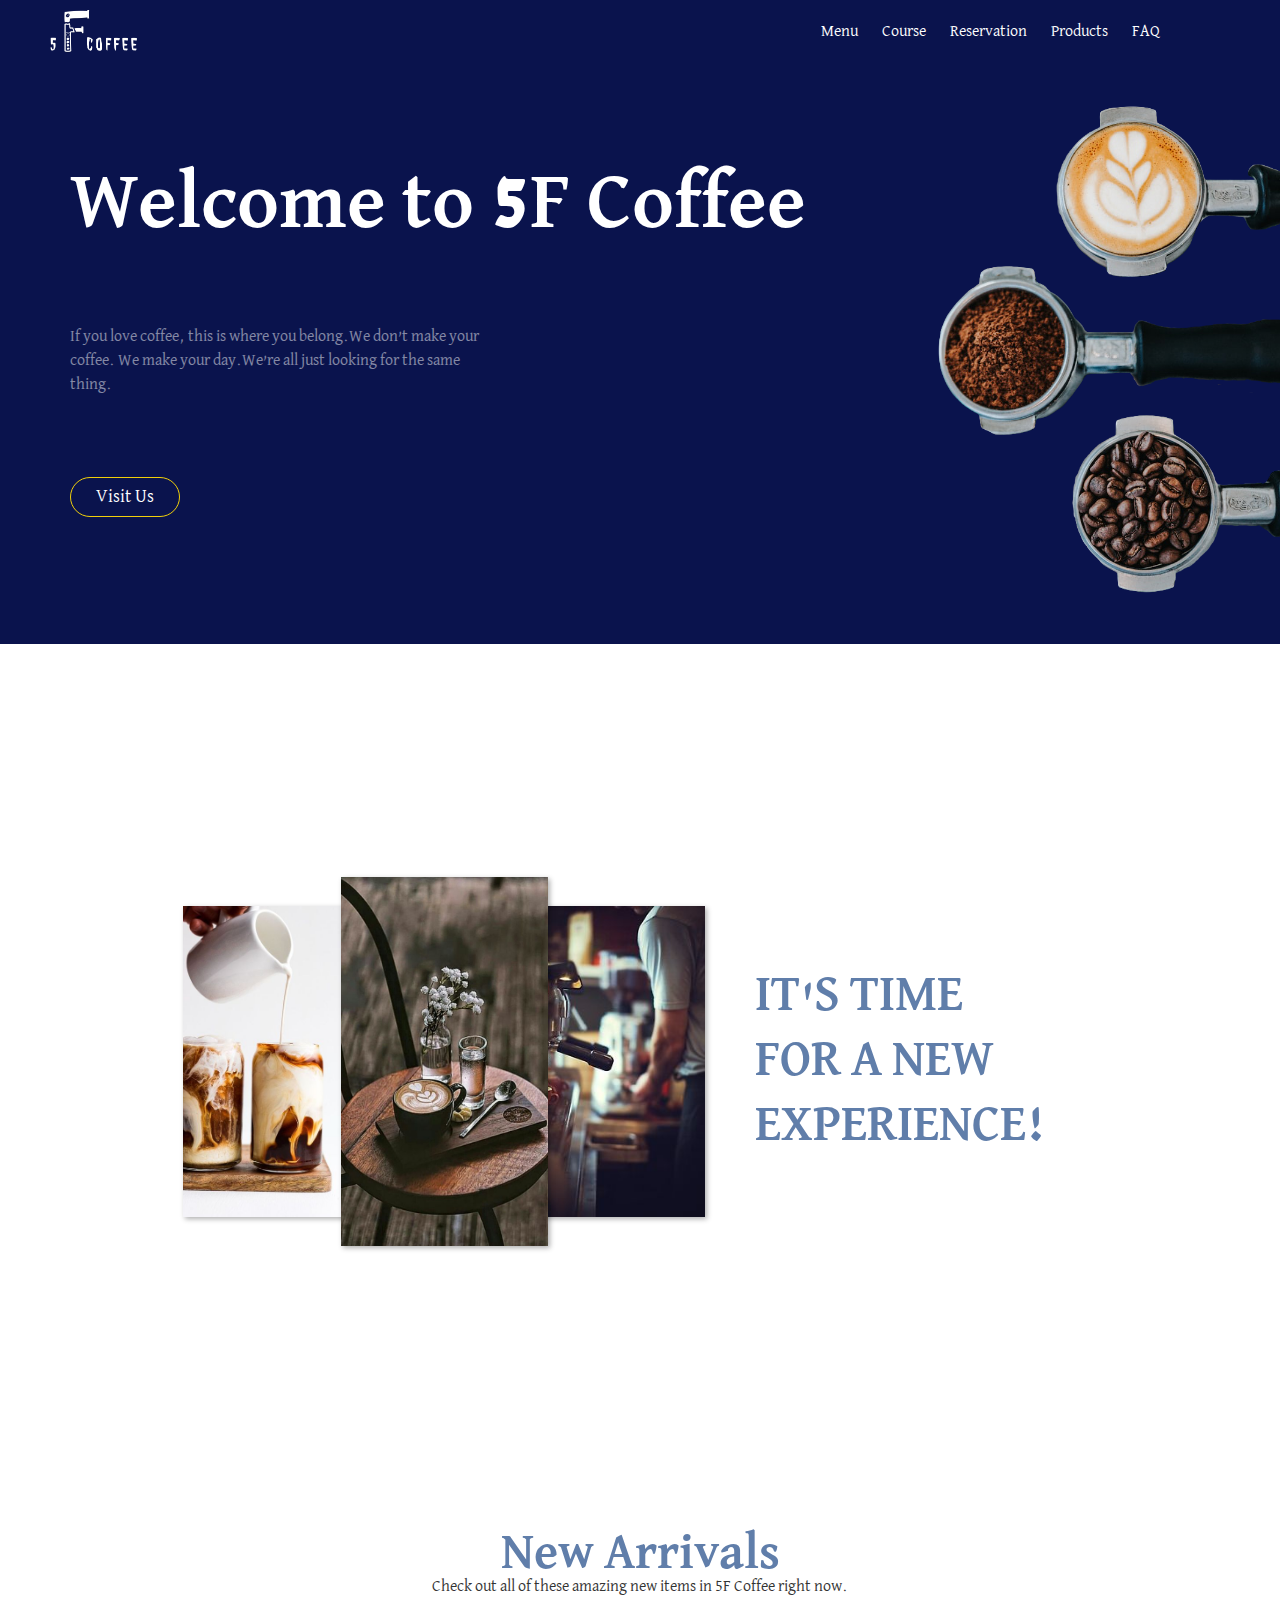
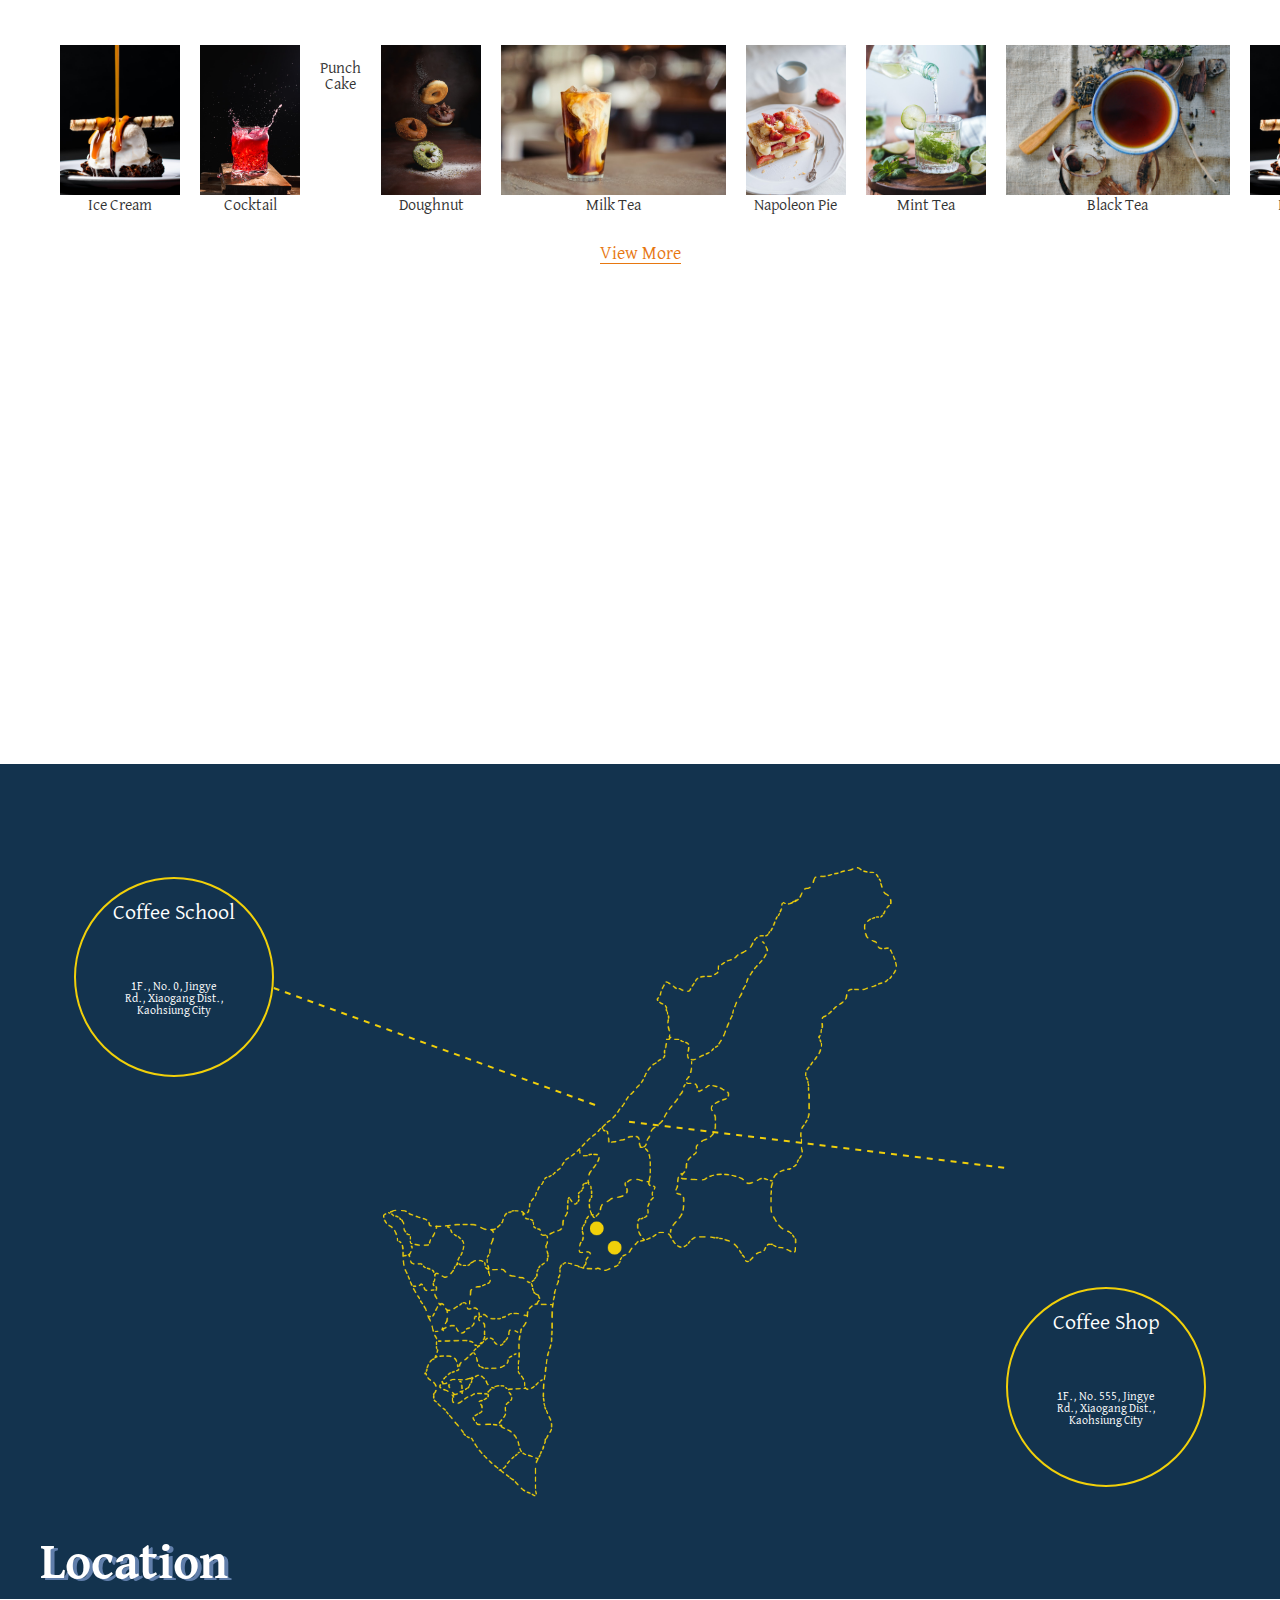
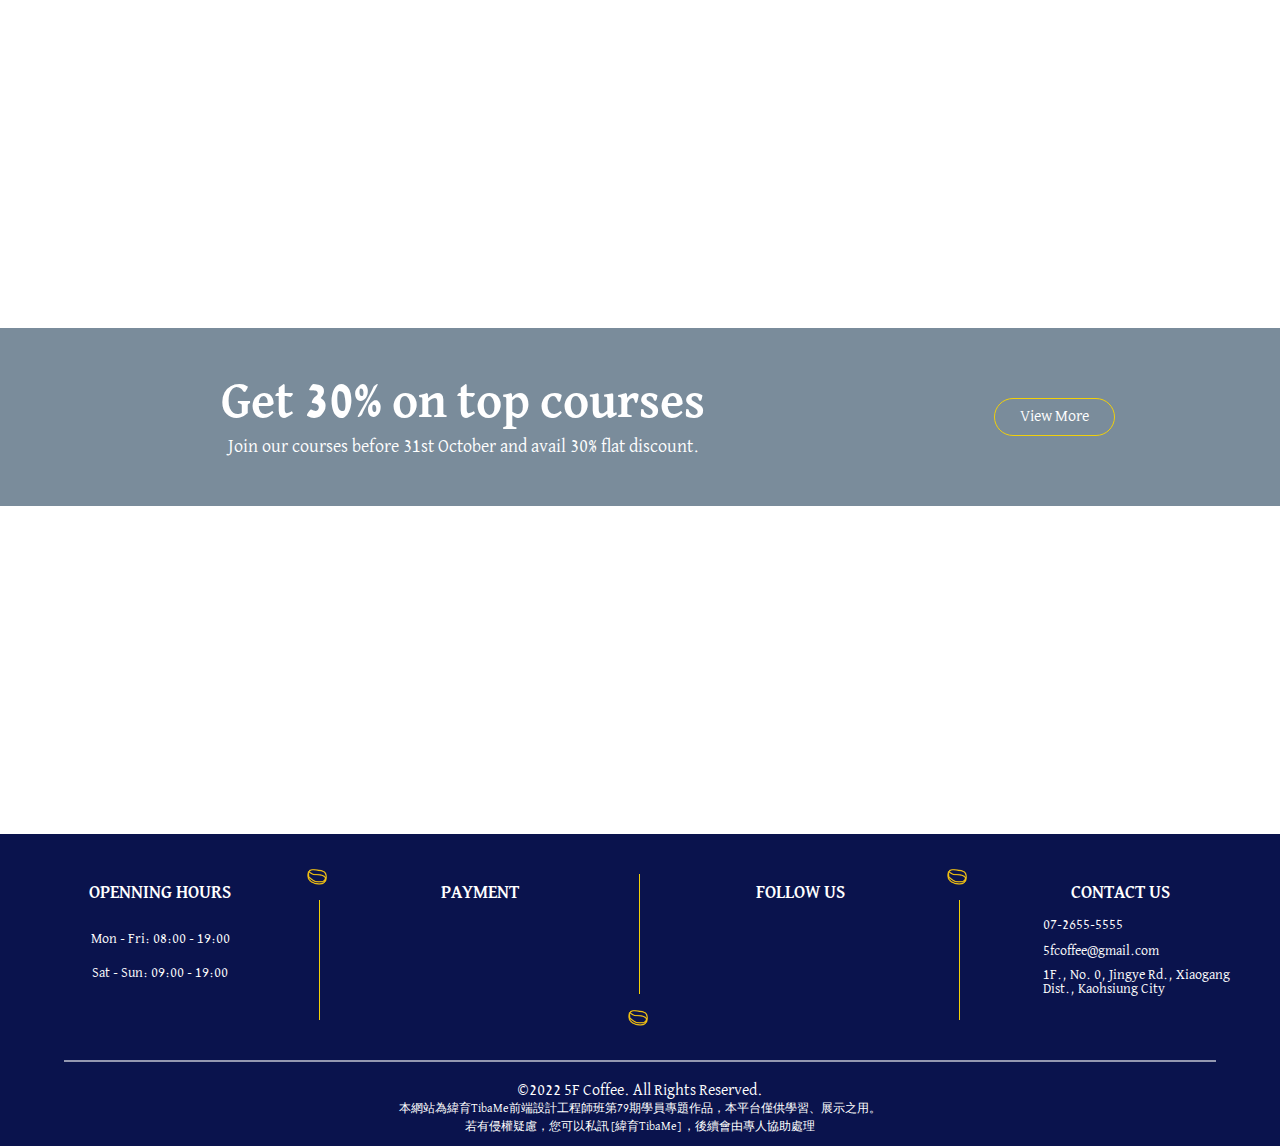
==== commit 2a043a3f: "modified footer and new arrivals" ====
--- a/index.html
+++ b/index.html
@@ -84,24 +84,72 @@
         <p>Check out all of these amazing new items in 5F Coffee right now.</p>
         <div class="sliders">
          <div class="wrapper">
-           <div class="item"><img src="image/new7.jpg" alt=""></div>
-           <div class="item"><img src="image/new10.jpg" alt=""></div>
-           <div class="item"><img src="image/new5.jpg" alt=""></div>
-           <div class="item"><img src="image/new13.jpg" alt=""></div>
-           <div class="item"><img src="image/new12.jpg" alt=""></div>
-           <div class="item"><img src="image/new8.jpg" alt=""></div>
-           <div class="item"><img src="image/new9.jpg" alt=""></div>
-           <div class="item"><img src="image/new11.jpg" alt=""></div>
+           <div class="item">
+                <img src="image/new7.jpg" alt="">
+                <h3>Ice Cream</h3>
+           </div>
+           <div class="item">
+                <img src="image/new10.jpg" alt="">
+                <h3>Cocktail</h3>
+           </div>
+           <div class="item">
+                <img src="image/new5.jpg" alt="">
+                <h3>Punch Cake</h3>
+           </div>
+           <div class="item">
+                <img src="image/new13.jpg" alt="">
+                <h3>Doughnut</h3>
+            </div>
+           <div class="item">
+                <img src="image/new12.jpg" alt="">
+                <h3>Milk Tea</h3>
+            </div>
+           <div class="item">
+                <img src="image/new8.jpg" alt="">
+                <h3>Napoleon Pie</h3>
+            </div>
+           <div class="item">
+                <img src="image/new9.jpg" alt="">
+                <h3>Mint Tea</h3>
+            </div>
+           <div class="item">
+                <img src="image/new11.jpg" alt="">
+                <h3>Black Tea</h3>
+            </div>
          </div>
          <div class="wrapper">
-            <div class="item"><img src="image/new7.jpg" alt=""></div>
-            <div class="item"><img src="image/new10.jpg" alt=""></div>
-            <div class="item"><img src="image/new5.jpg" alt=""></div>
-            <div class="item"><img src="image/new13.jpg" alt=""></div>
-            <div class="item"><img src="image/new12.jpg" alt=""></div>
-            <div class="item"><img src="image/new8.jpg" alt=""></div>
-            <div class="item"><img src="image/new9.jpg" alt=""></div>
-            <div class="item"><img src="image/new11.jpg" alt=""></div>
+            <div class="item">
+                <img src="image/new7.jpg" alt="">
+                <h3>Ice Cream</h3>
+            </div>
+            <div class="item">
+                <img src="image/new10.jpg" alt="">
+                <h3>Cocktail</h3>
+            </div>
+            <div class="item">
+                <img src="image/new5.jpg" alt="">
+                <h3>Punch Cake</h3>
+            </div>
+            <div class="item">
+                <img src="image/new13.jpg" alt="">
+                <h3>Doughnut</h3>
+            </div>
+            <div class="item">
+                <img src="image/new12.jpg" alt="">
+                <h3>Milk Tea</h3>
+            </div>
+            <div class="item">
+                <img src="image/new8.jpg" alt="">
+                <h3>Napoleon Pie</h3>
+            </div>
+            <div class="item">
+                <img src="image/new9.jpg" alt="">
+                <h3>Mint Tea</h3>
+            </div>
+            <div class="item">
+                <img src="image/new11.jpg" alt="">
+                <h3>Black Tea</h3>
+            </div>
          </div>
        </div>
        <div class="btn_box"><a href="menu.html" class="btn_2">View More</a></div>
@@ -208,8 +256,7 @@
         <hr>
         <div class="copyright">
             <p>&copy2022 5F Coffee. All Rights Reserved.</p>
-            <p>本網站為緯育TibaMe前端設計工程師班第75期學員專題作品，本平台僅供學習、展示之用。<br>若有侵權疑慮，您可以私訊 [緯育TibaMe] ，後續會由專人協助處理</p>
-            
+            <p>本網站為緯育TibaMe前端設計工程師班第79期學員專題作品，本平台僅供學習、展示之用。<br>若有侵權疑慮，您可以私訊 [緯育TibaMe] ，後續會由專人協助處理</p>
         </div>
     </footer>
 </body>
--- a/style.css
+++ b/style.css
@@ -199,9 +199,22 @@
 .sliders .wrapper .item {
   height: 150px;
   margin: 0 10px;
+  position: relative;
 }
 .sliders .wrapper .item img {
   height: 100%;
+}
+.sliders .wrapper .item .desq {
+  position: absolute;
+  height: 100%;
+  top: 0;
+  left: 0;
+  background-color: rgba(10, 19, 77, 0.062745098);
+}
+.sliders .wrapper .item h3 {
+  text-align: center;
+  font-size: 16px;
+  color: #333;
 }
 
 section.map {
